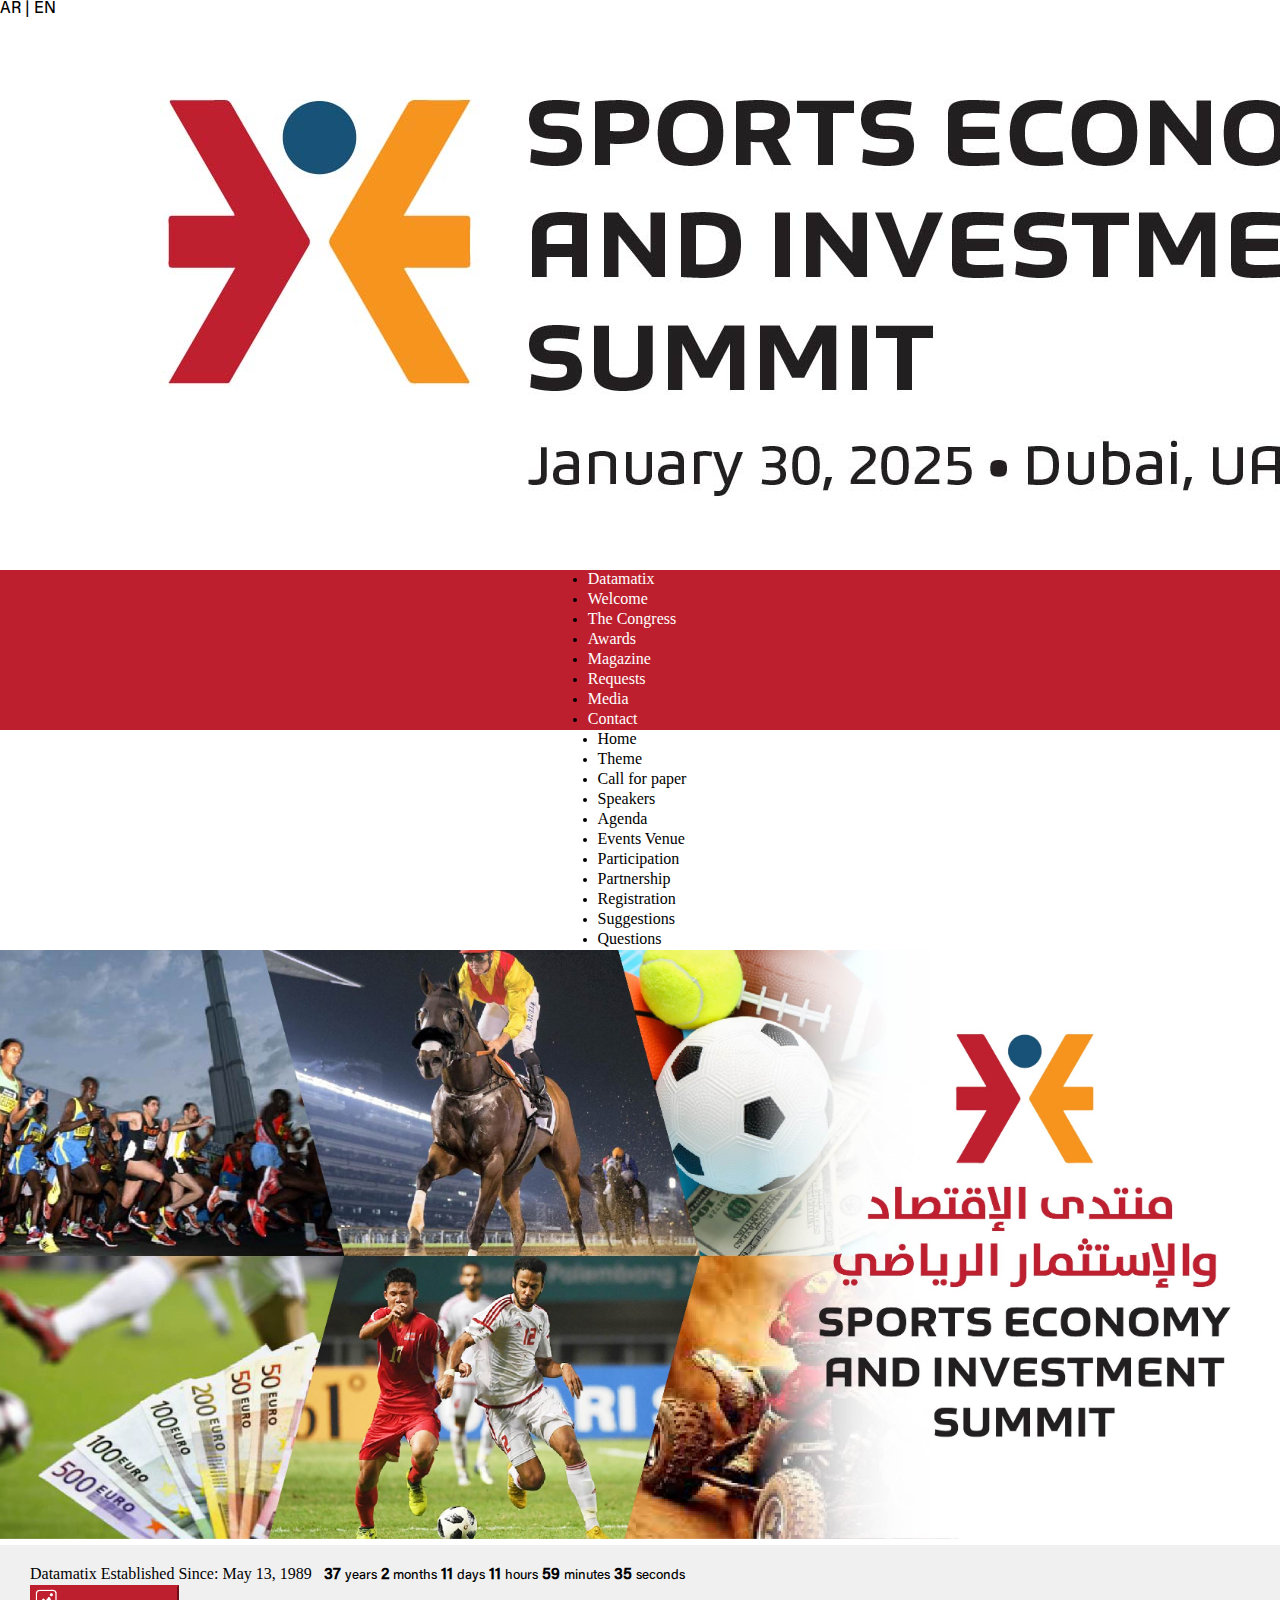
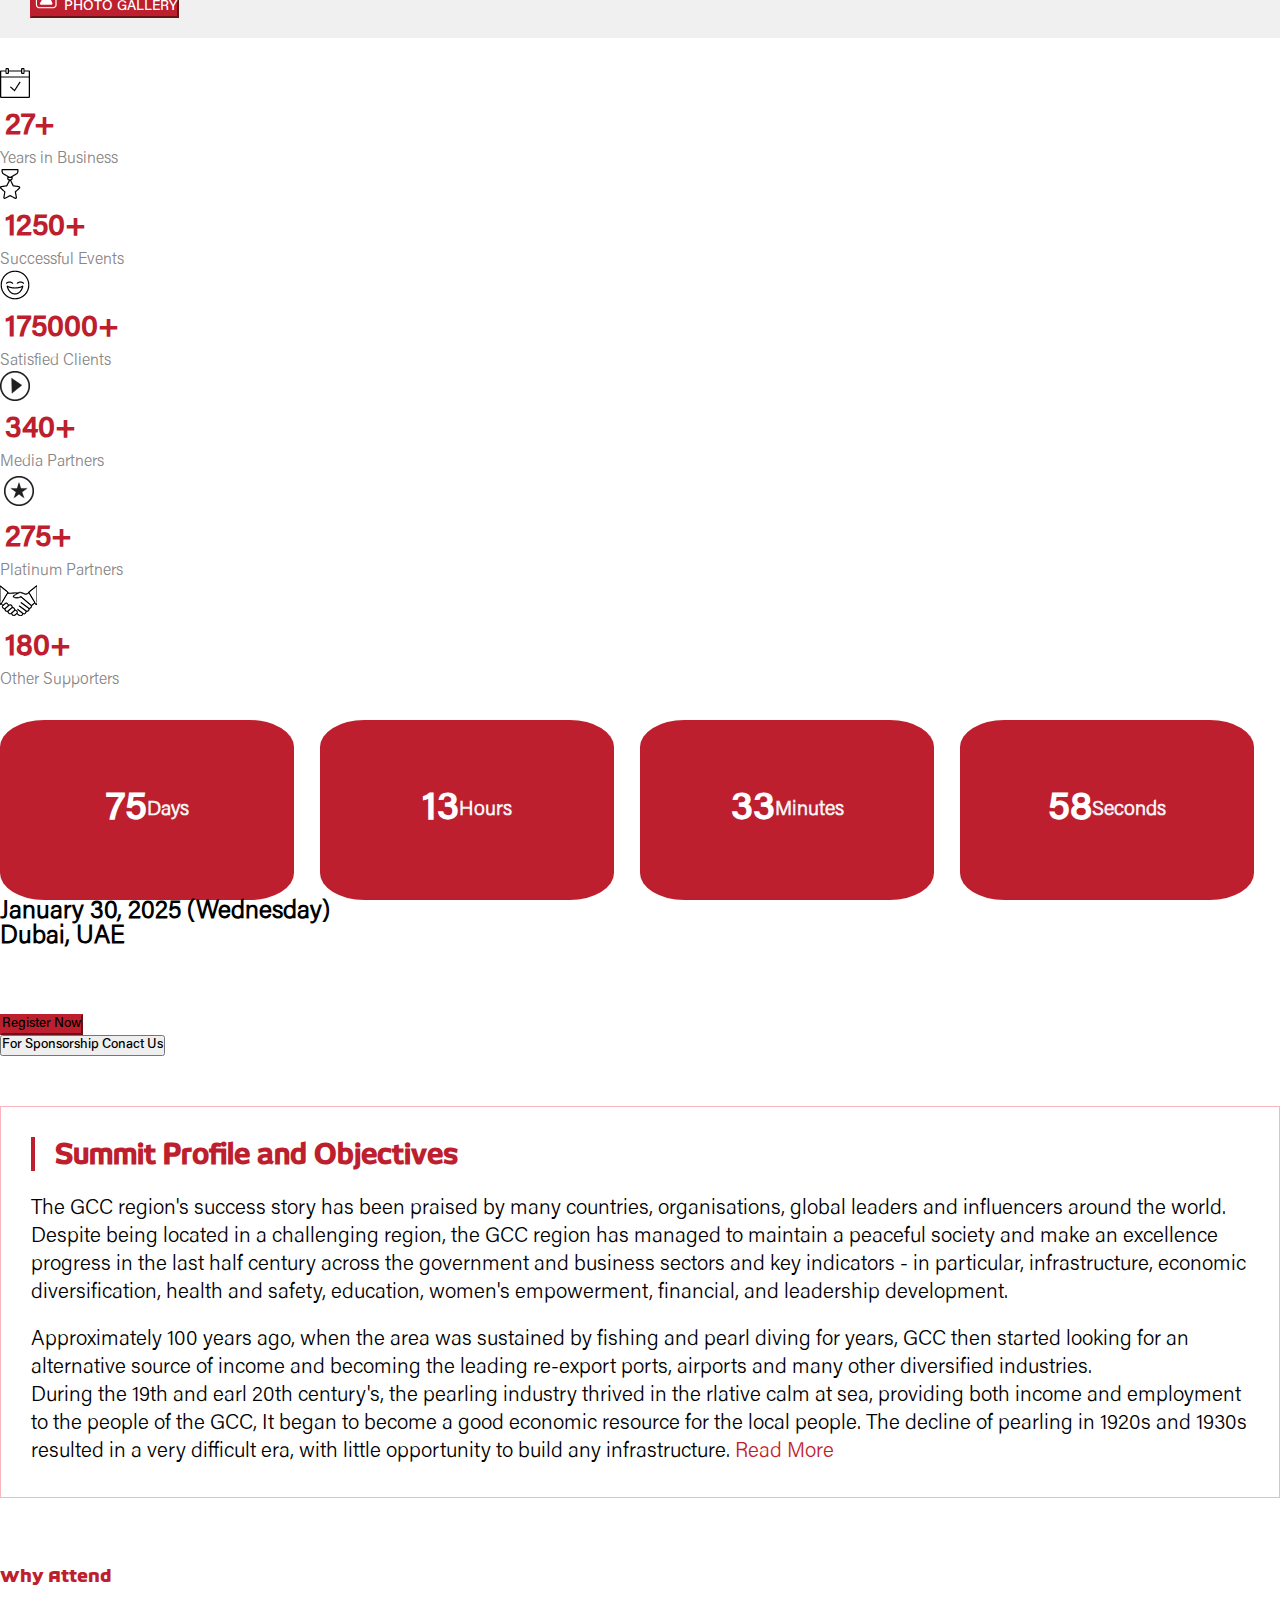
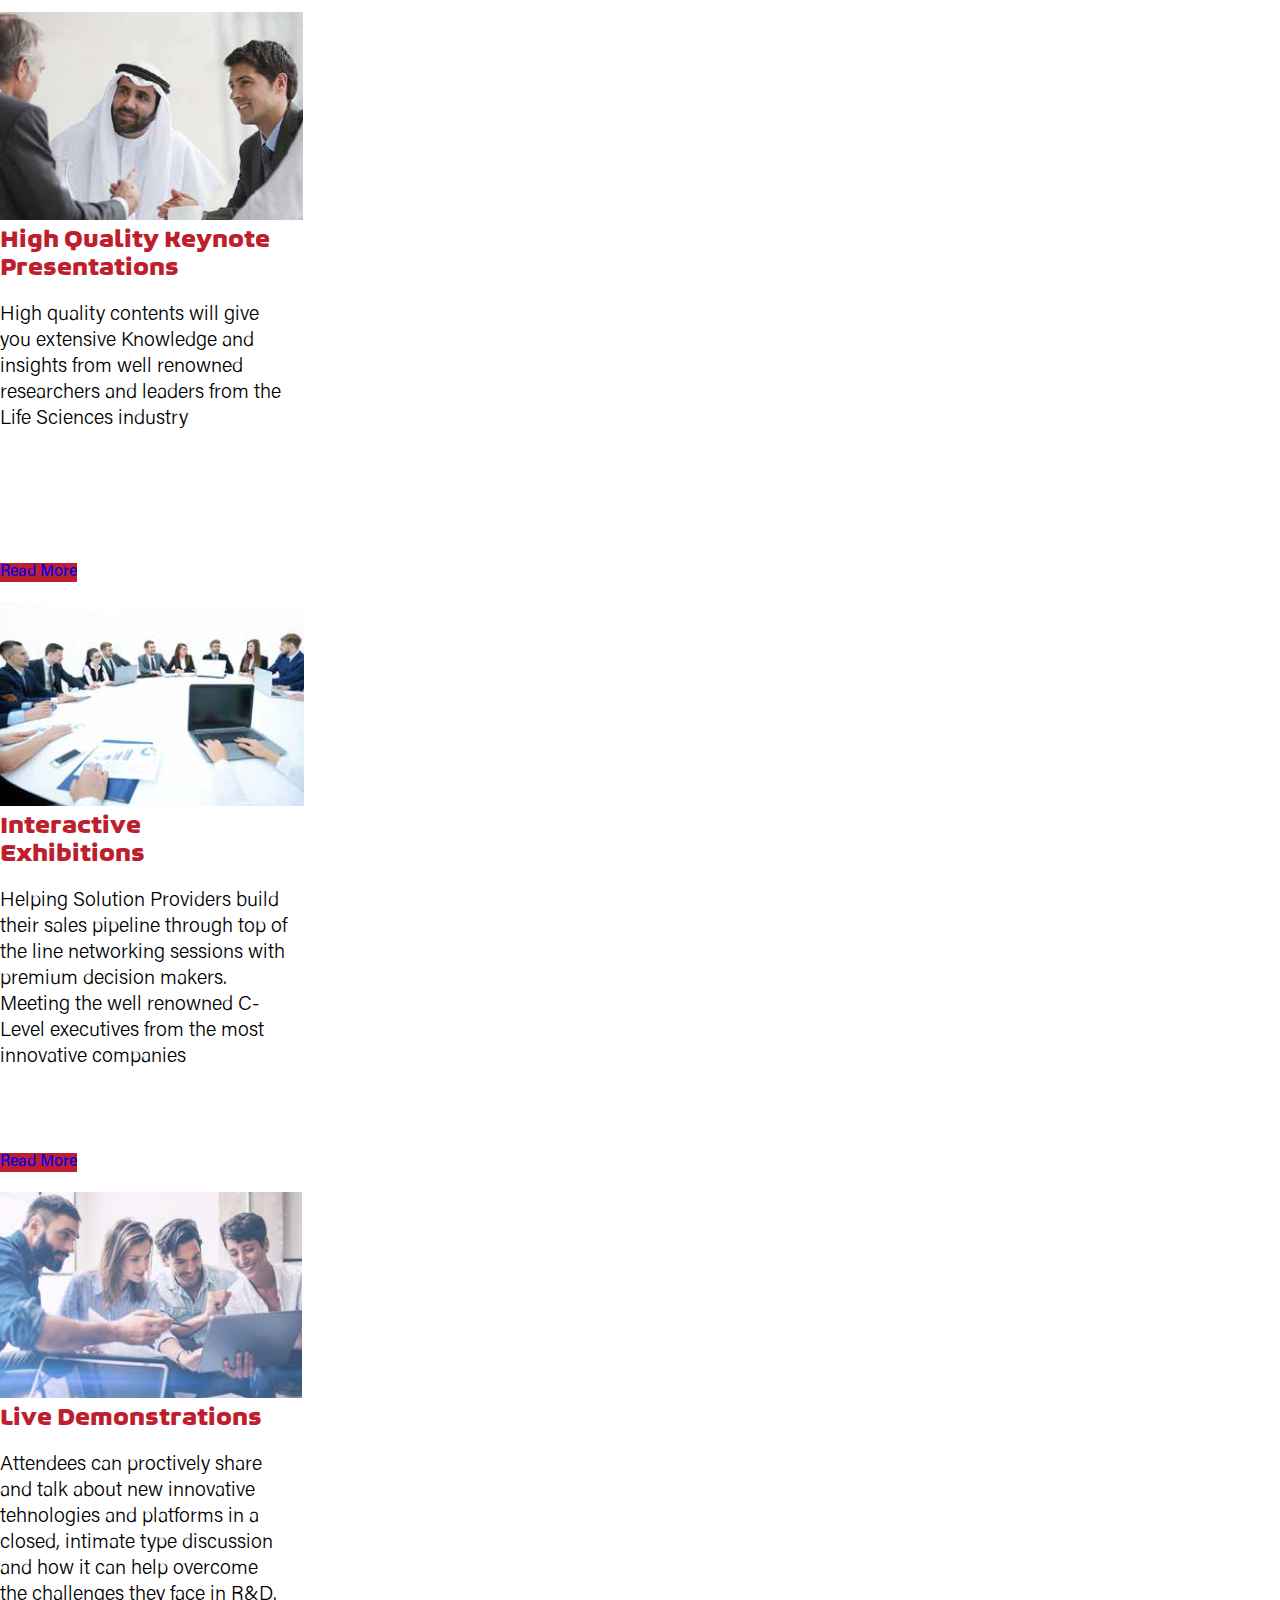
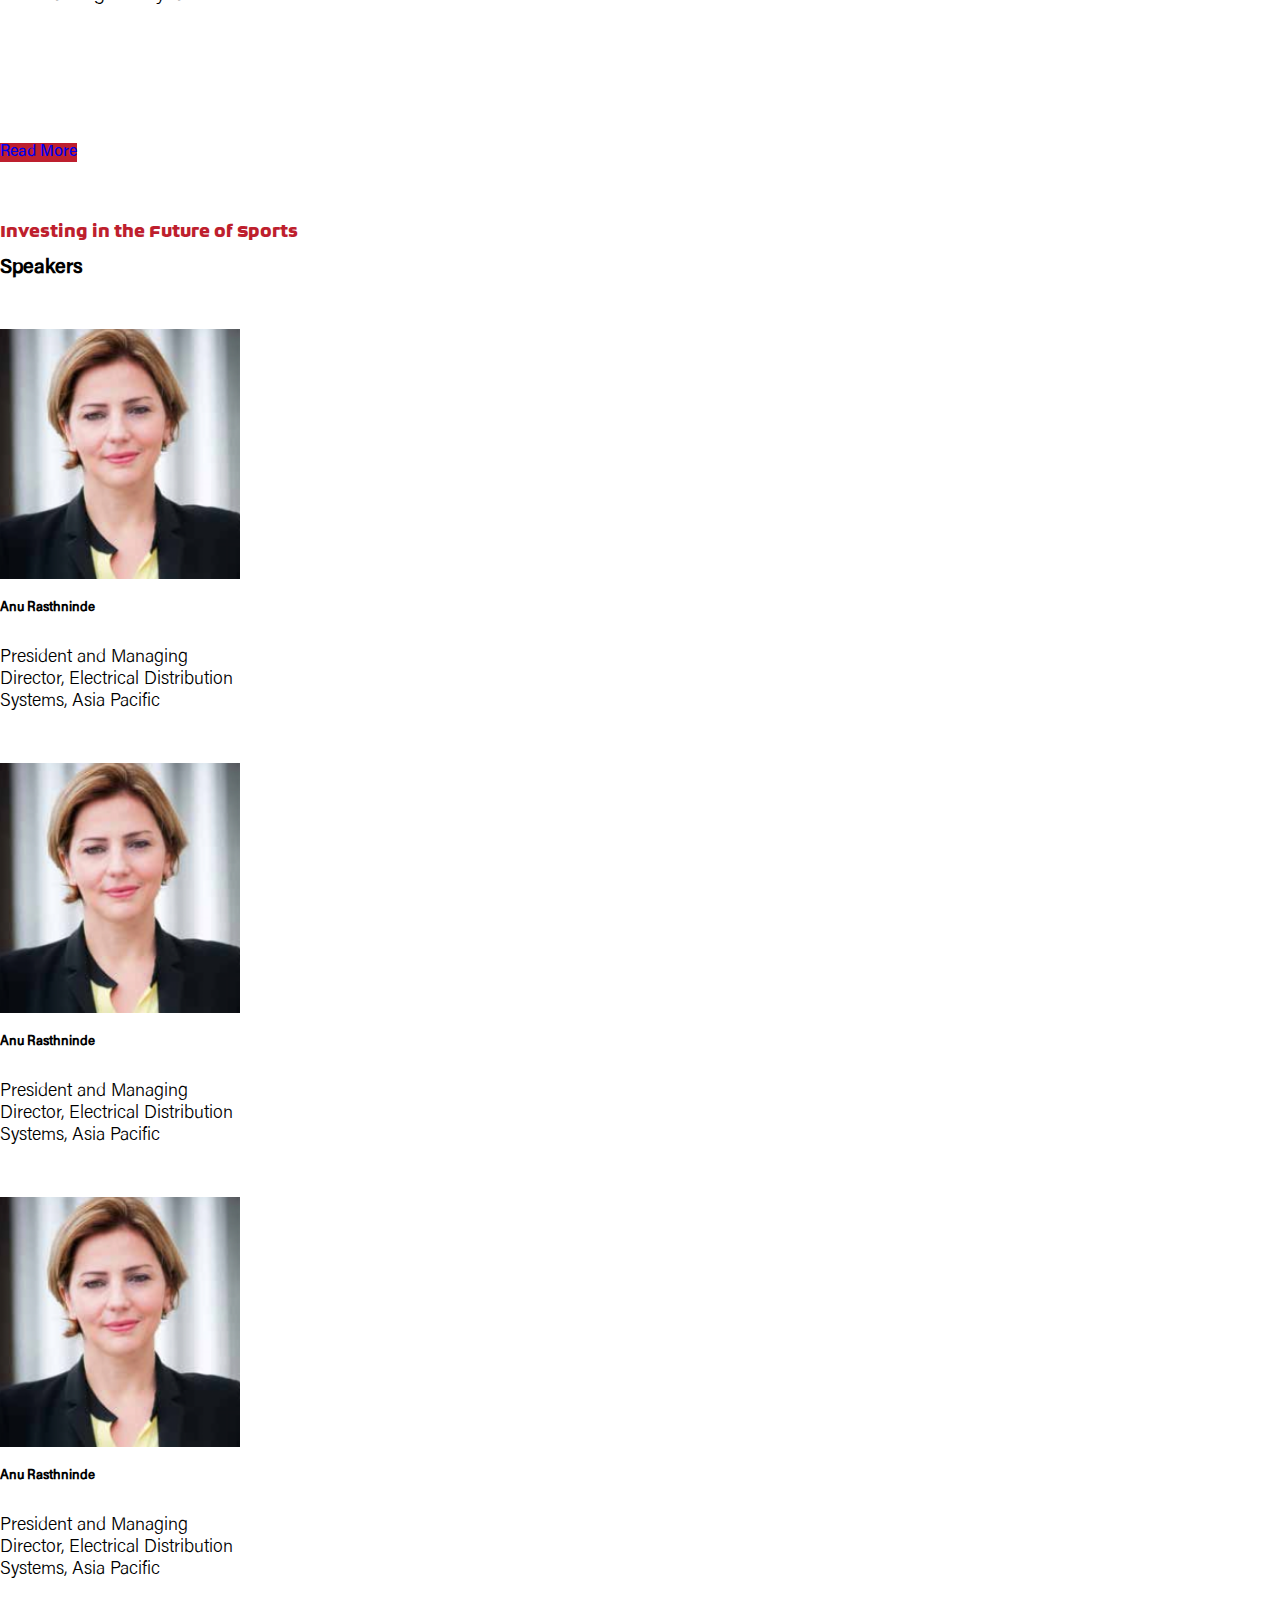
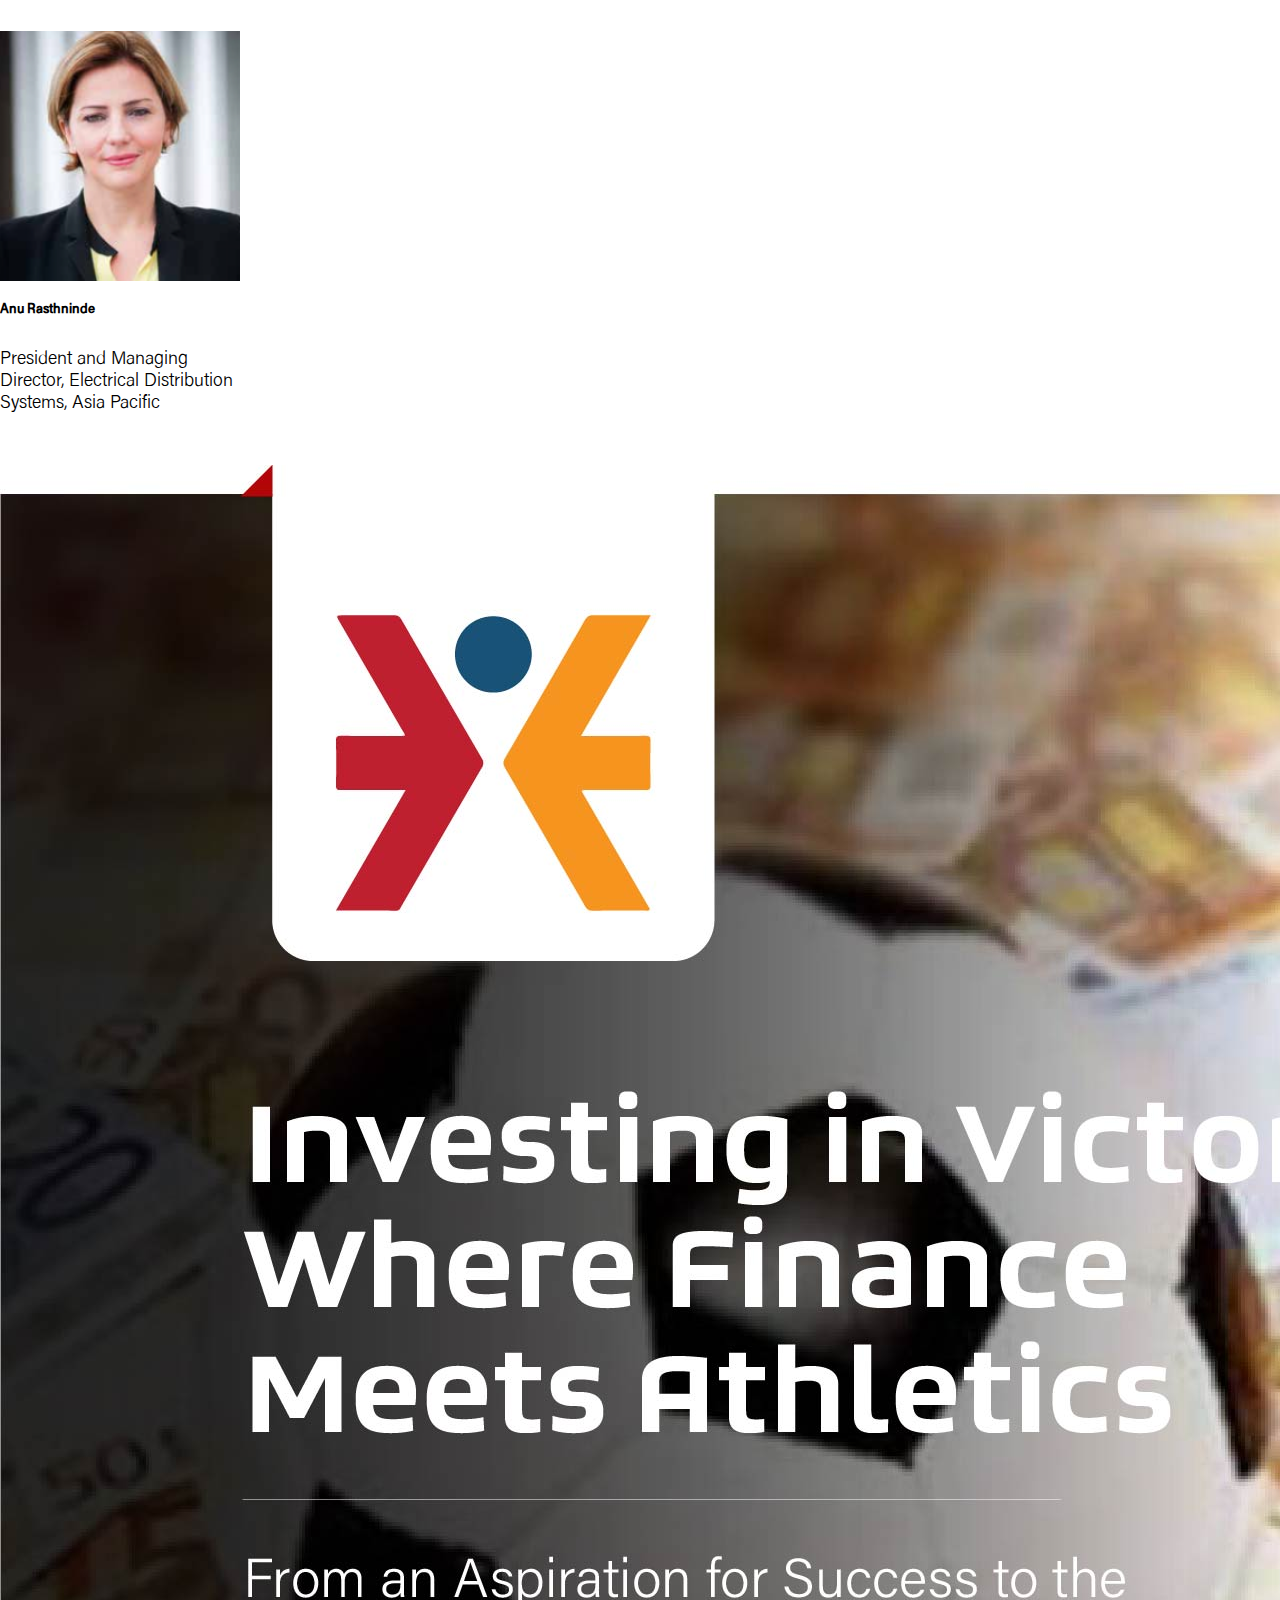
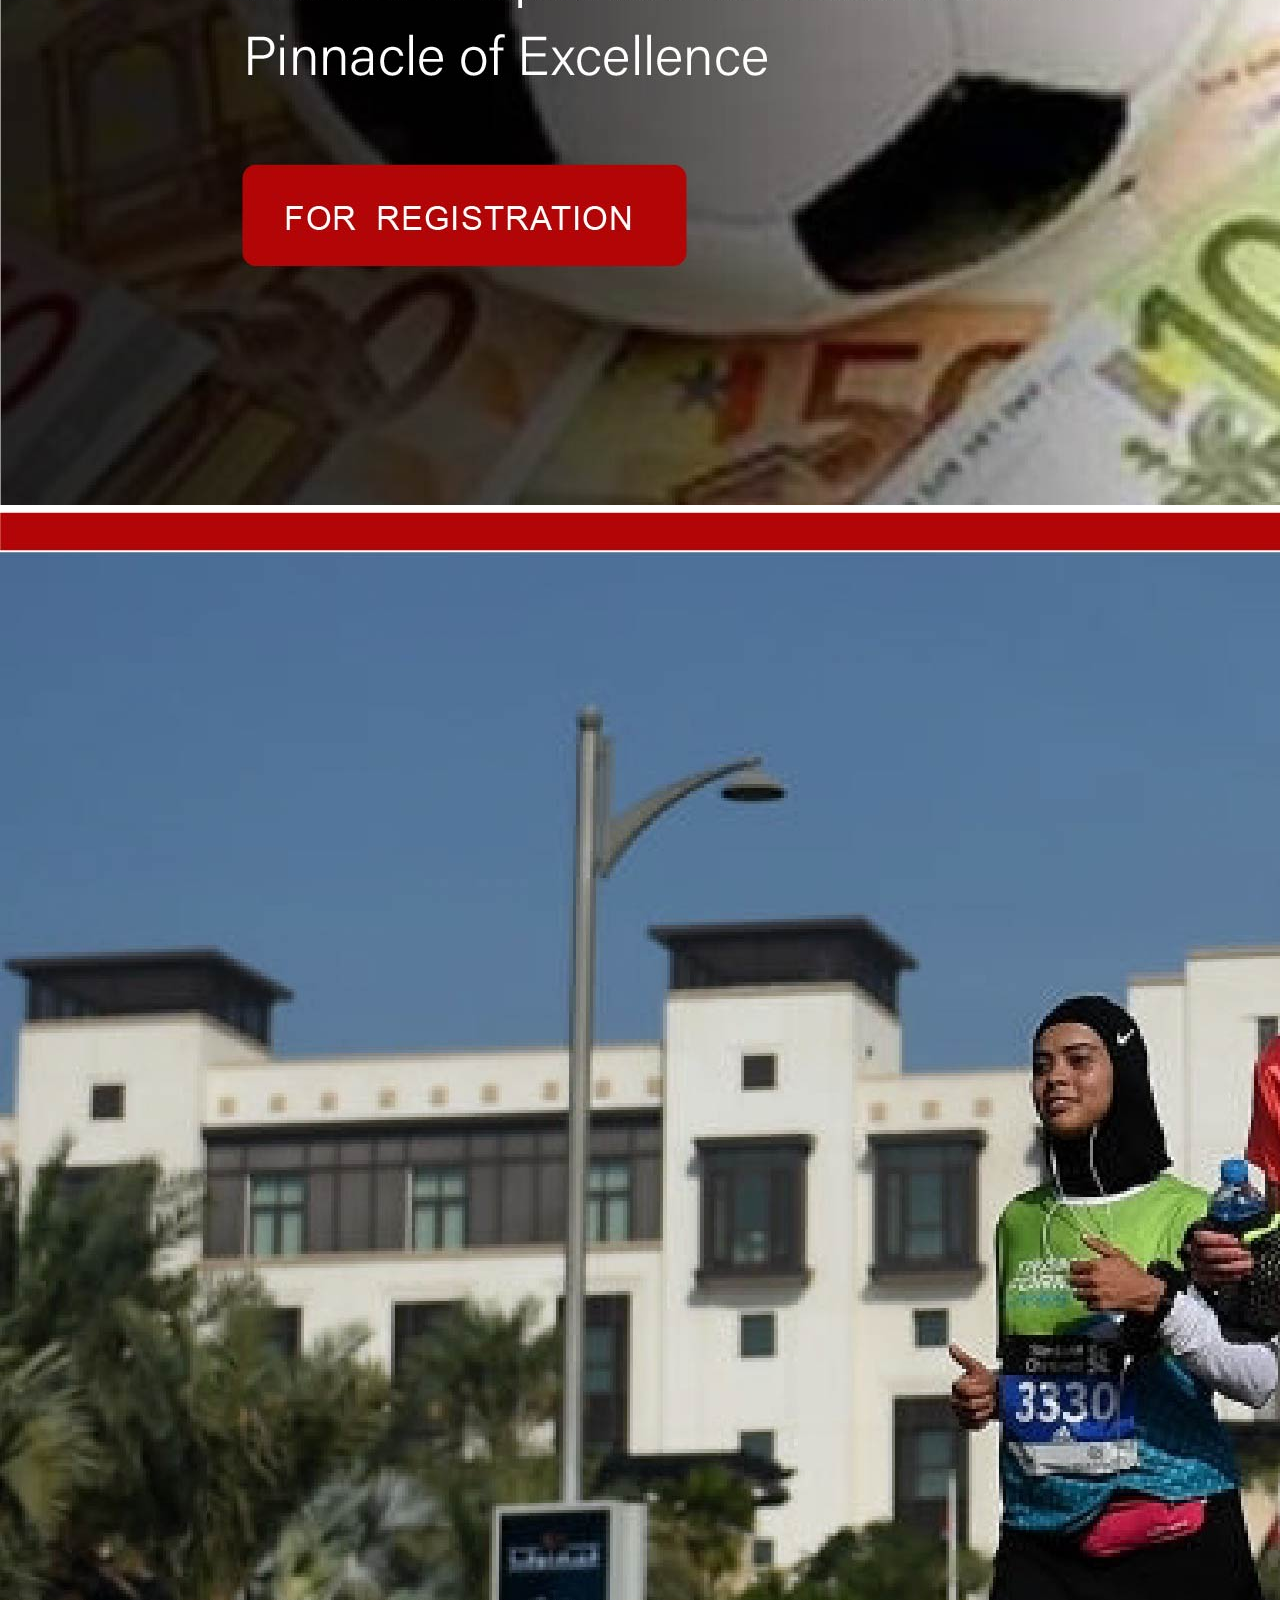
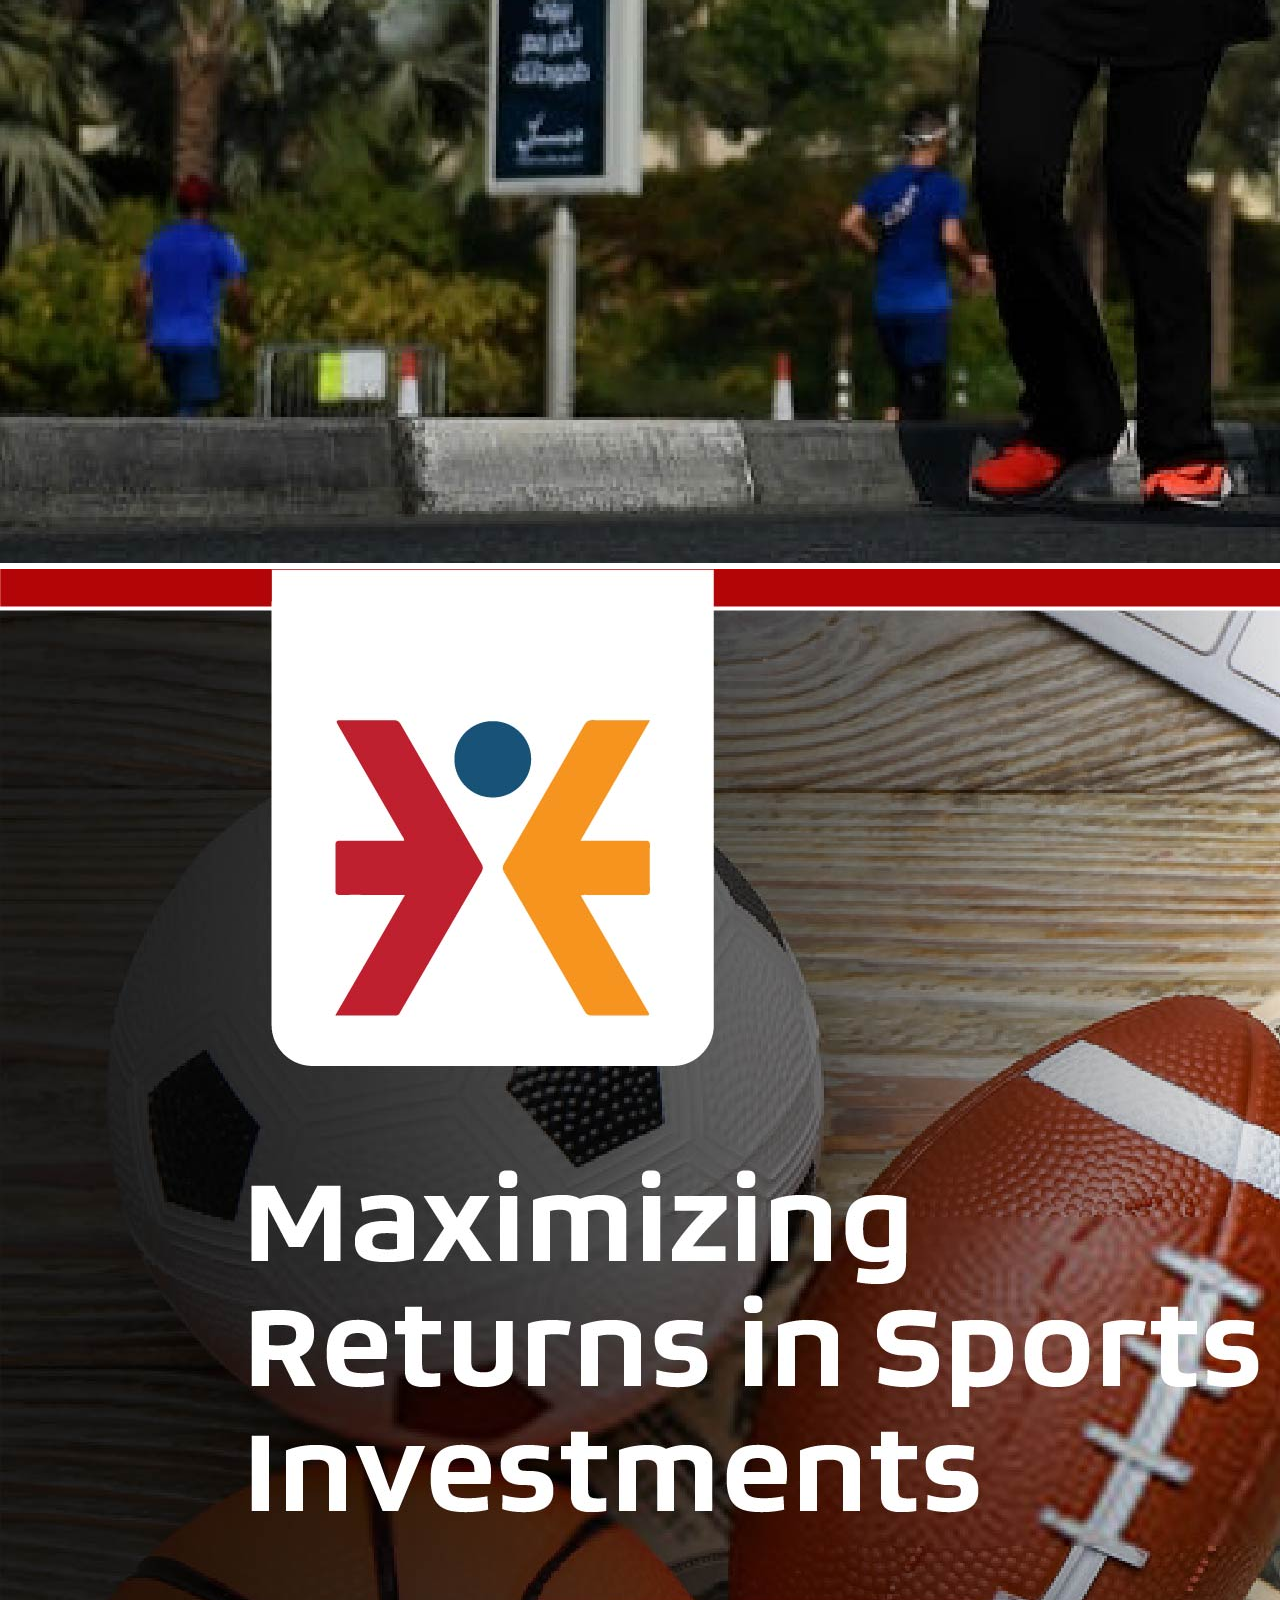
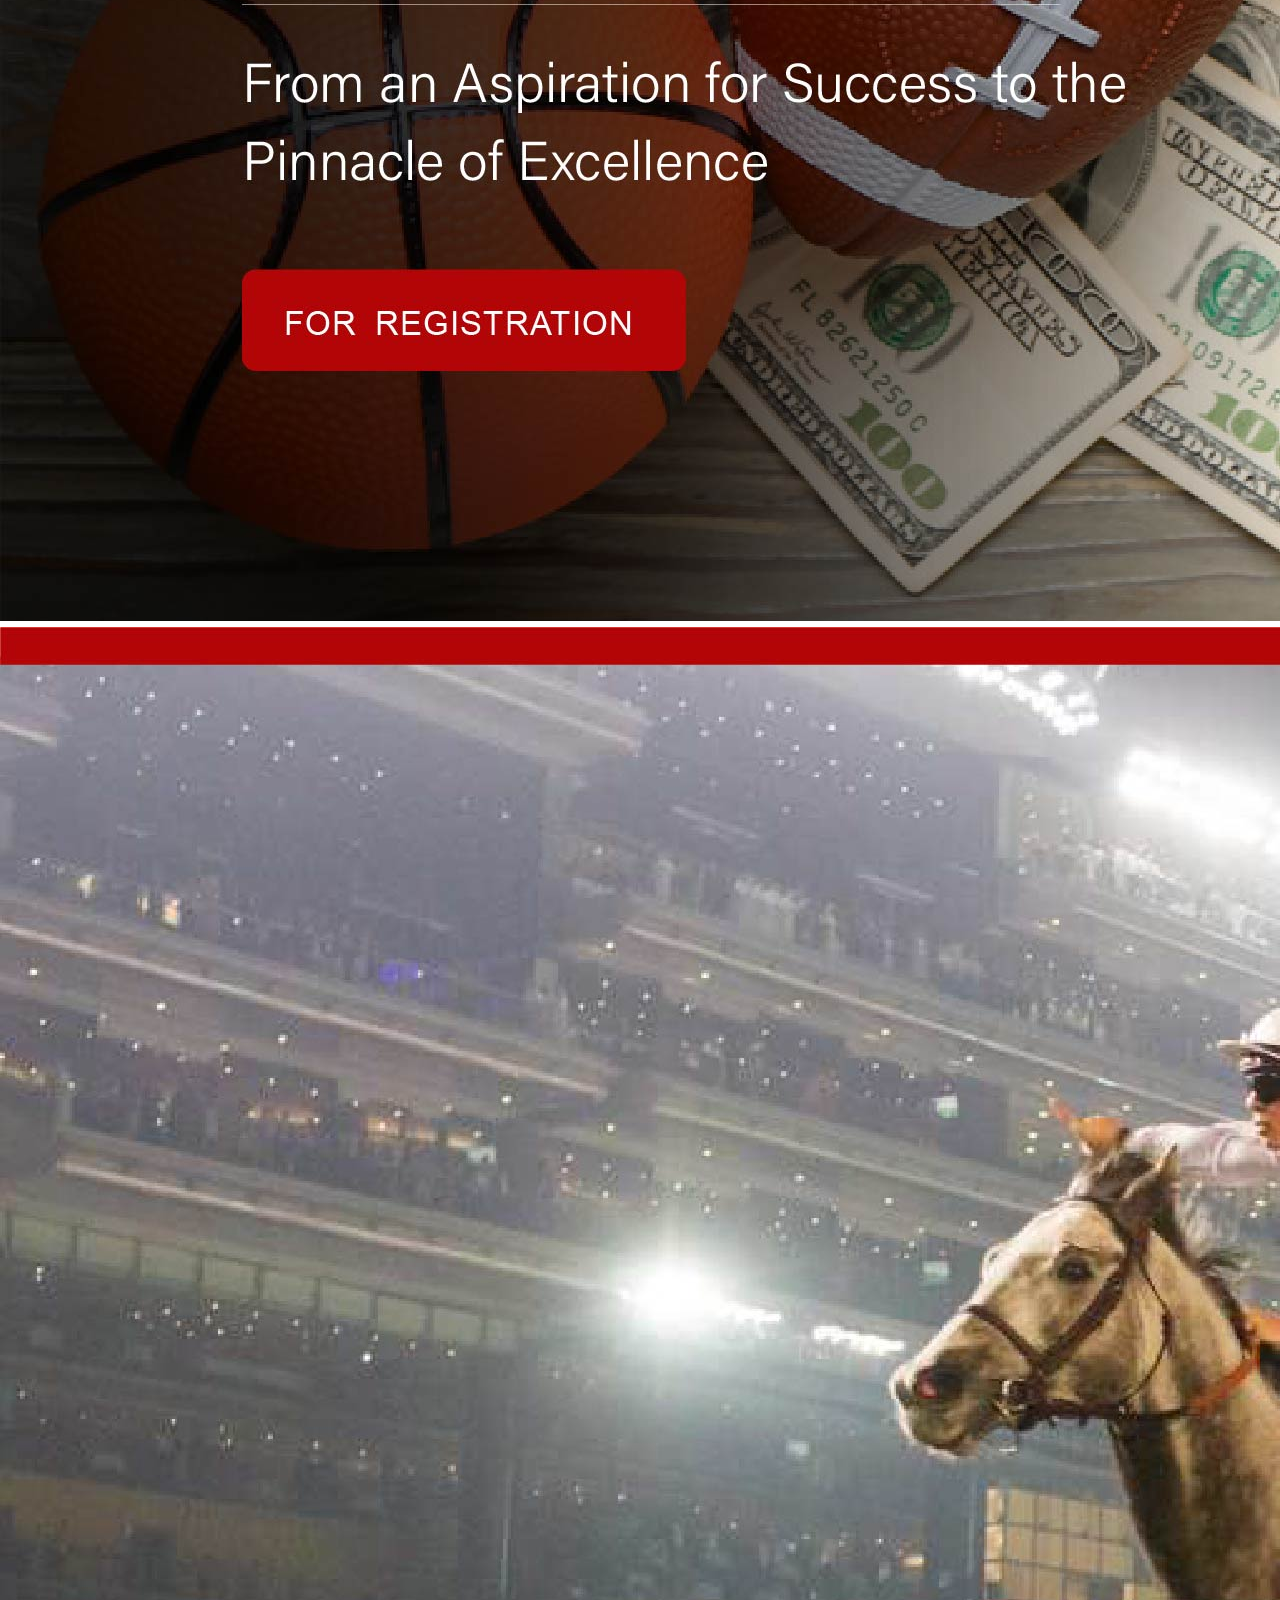
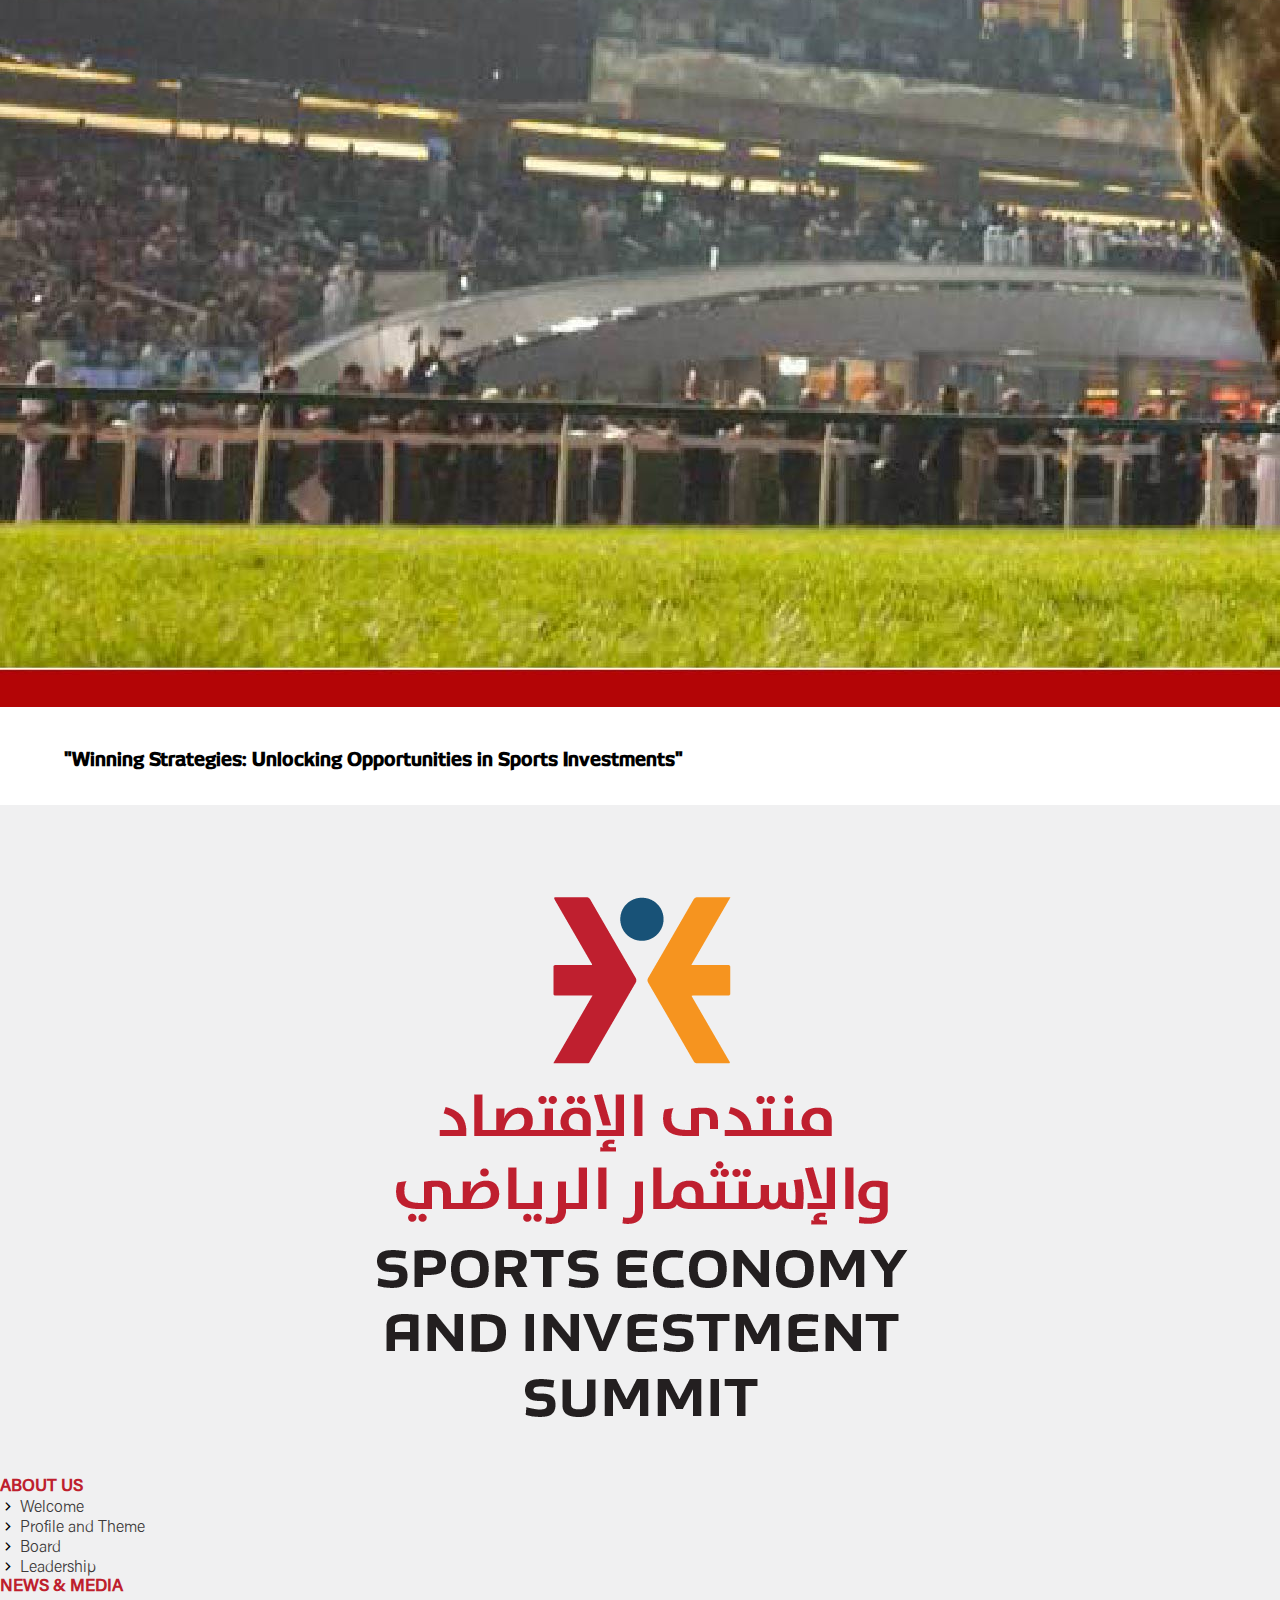
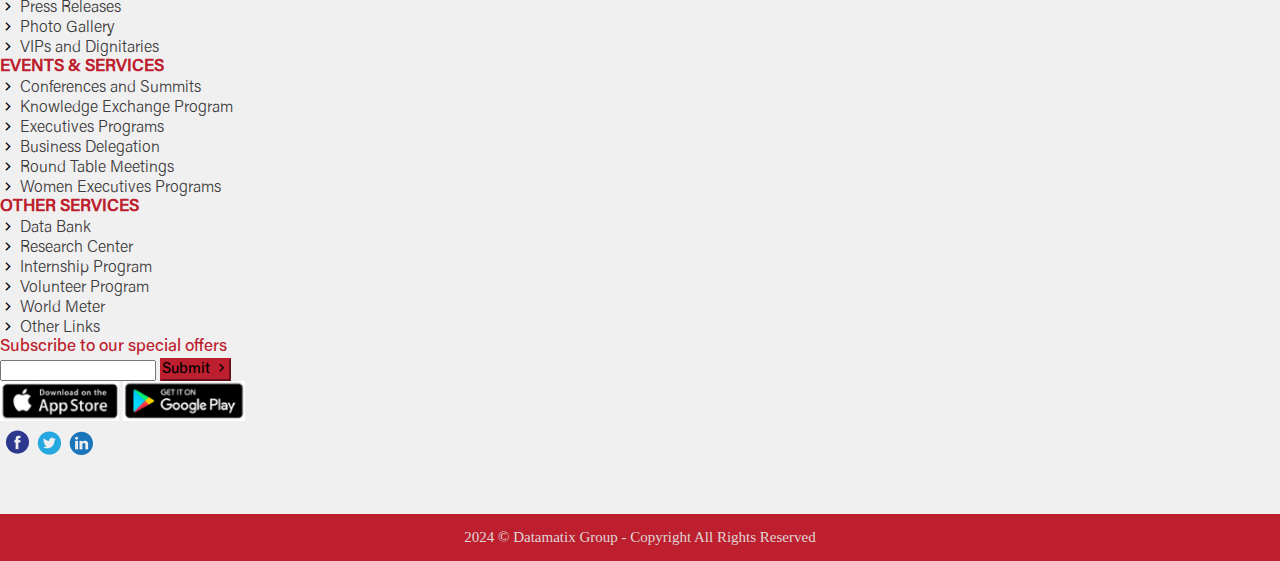
==== index.html @ 4a262a2c "commit1" ====
<!DOCTYPE html>
<html lang="en">
  <head>
    <meta charset="utf-8">
    <meta name="viewport" content="width=device-width, initial-scale=1">
    <title>Sports Economy </title>
    <link rel="stylesheet" href="./assets/fonts/remixicon.css" />
    <link href="https://cdn.jsdelivr.net/npm/bootstrap@5.3.2/dist/css/bootstrap.min.css" rel="stylesheet" integrity="sha384-T3c6CoIi6uLrA9TneNEoa7RxnatzjcDSCmG1MXxSR1GAsXEV/Dwwykc2MPK8M2HN" crossorigin="anonymous">    
    <script defer src="https://cdn.jsdelivr.net/npm/bootstrap@5.3.2/dist/js/bootstrap.bundle.min.js" integrity="sha384-C6RzsynM9kWDrMNeT87bh95OGNyZPhcTNXj1NW7RuBCsyN/o0jlpcV8Qyq46cDfL" crossorigin="anonymous"></script>
    <script src="./assets/js/history7.js"></script>
    <link rel="stylesheet" href="./assets/css/style.css">
  </head>
  <body>

    <div class="home-screen">
        <!-- start header -->
        <header>
            <div class="container-fluid">
            <div class="row">
                <div class="col-md-12 pt-4 text-end">
                    <a href="#" style="color: #000;">AR</a> | <a href="./index.html" style="color: #000;">EN</a>
                  </div>
                <div class="col-12">
                    <div class="left-part">
                        <a href="./index.html">
                        <img src="./assets/img/header-02.jpg" alt="logo" class="img-fluid" />
                        </a>
                    </div>
                </div>
                <div class="col-md-12 text-center">
                <div class="right-part">
                    <!-- <div class="nav1">
                    <div class="container-fluid">
                        <div class="row">
                            <div class="col-12">
                                <p>The Ai and Future of Cars Industry</p>
                            </div>
                        </div>
                    </div>
                    </div> -->
                    <div class="nav2">
                    <ul class="list-unstyled lists">
                        <li class="list-inline-item">
                        <a href="https://www.datamatixgroup.com/" target="_blank">Datamatix</a>
                        </li>
                        <li class="list-inline-item">
                            <a href="#">Welcome</a>
                        </li>
                        <!-- <li class="list-inline-item">
                            <a href="#">Congress</a>
                        </li> -->
                        <li class="list-inline-item">
                            <a href="#">The Congress</a>
                        </li>
                        <li class="list-inline-item">
                        <a href="https://meawards.com/dGov-2023.htm" target="_blank">Awards</a>
                        </li>
                        <li class="list-inline-item">
                        <a href="#">Magazine</a>
                        </li>
                        <li class="list-inline-item">
                            <a href="#">Requests </a>
                        </li>
                        <li class="list-inline-item">
                        <a href="#">Media</a>
                        </li>
                        <li class="list-inline-item">
                        <a href="#">Contact</a>
                        </li>
                        
                       
                    </ul>
                    </div>
                    <div class="nav3">
                        <ul class="list-unstyled lists">
                            <li class="list-inline-item">
                                <a href="./index.html">Home</a>
                            </li>
                            <li class="list-inline-item">
                                <a href="#">Theme  </a>
                            </li>
                            <li class="list-inline-item">
                                <a href="#">Call for paper </a>
                            </li>
                            <li class="list-inline-item">
                                <a href="#">Speakers </a>
                            </li>
                            <li class="list-inline-item">
                                <a href="#">Agenda </a>
                            </li>
                            <li class="list-inline-item">
                                <a href="#">Events Venue   </a>
                            </li>
                            <li class="list-inline-item">
                                <a href="#">Participation  </a>
                            </li>
                            <li class="list-inline-item">
                                <a href="#">Partnership </a>
                            </li>
                            <li class="list-inline-item">
                                <a href="#">Registration </a>
                            </li>
                            <li class="list-inline-item">
                                <a href="#">Suggestions  </a>
                            </li>
                            <li class="list-inline-item">
                                <a href="#">Questions </a>
                            </li>
                        </ul>
                    </div>
                    
                </div>
                </div>
            </div>
            </div>
        </header>
        <!-- end header -->

        <!-- start banner_main -->

        <div class="main-banner">
            <img src="./assets/img/img_1-03.jpg" class="img-fluid" alt="banner" >
        </div>
        <!-- end banner_main-->

        <div class="counter-top">
            <div class="container-fluid">
              <div class="row">
                <div class="col-md-9 col-12 m-auto">
                    <div id="timetext">
                        <p class="timetext">
                            Datamatix Established Since: May 13, 1989 &nbsp;&nbsp;<span id="counter">00:00:00:</span>
                        </p>
                    </div>
                </div>
                <div class="col-md-3 col-12">
                  <button class="btn btn-danger">
                    <img src="./assets/img/gallery-icon.png" class="img-fluid me-2" alt="icon" />
                    <a href="#">PHOTO GALLERY </a>
                  </button>
                </div>
              </div>
            </div>
          </div>

        <!-- start Counter -->
        <div class="counter">
            <div class="container">
              <div class="row">
                <div class="col-md-2 col-6">
                  <div class="counter-desc text-center">
                    <!-- <i class="ri-calendar-check-line"></i> -->
                    <img src="./assets/img/BusinessYears.png" alt="icon" class="img-fluid">
                    <h2>27+</h2>
                    <p>Years in Business</p>
                  </div>
                </div>
                <div class="col-md-2 col-6">
                  <div class="counter-desc text-center">
                    <!-- <i class="ri-star-s-line"></i> -->
                    <img src="./assets/img/SuccessfulEvents.png" alt="icon" class="img-fluid">
                    <h2>1250+</h2>
                    <p>Successful Events</p>
                  </div>
                </div>
                <div class="col-md-2 col-6">
                  <div class="counter-desc text-center">
                    <!-- <i class="ri-emotion-laugh-line"></i> -->
                    <img src="./assets/img/SatisfiedClients.png" alt="icon" class="img-fluid">
                    <h2>175000+</h2>
                    <p>Satisfied Clients</p>
                  </div>
                </div>
                <div class="col-md-2 col-6">
                  <div class="counter-desc text-center">
                    <!-- <i class="ri-play-circle-line"></i> -->
                    <img src="./assets/img/MediaPartners.png" alt="icon" class="img-fluid">
                    <h2>340+</h2>
                    <p>Media Partners</p>
                  </div>
                </div>
                <div class="col-md-2 col-6">
                  <div class="counter-desc text-center">
                    <!-- <i class="ri-star-s-fill"></i> -->
                    <img src="./assets/img/PlatinumPartners.png" alt="icon" class="img-fluid">
                    <h2>275+</h2>
                    <p>Platinum Partners</p>
                  </div>
                </div>
                <div class="col-md-2 col-6">
                  <div class="counter-desc text-center">
                    <!-- <i class="ri-shake-hands-line"></i> -->
                    <img src="./assets/img/SatisfiedPartners.png" alt="icon" class="img-fluid">
                    <h2>180+</h2>
                    <p>Other Supporters</p>
                  </div>
                </div>
              </div>
            </div>
          </div>
        <!-- end Counter -->

        <!-- start duration -->
        <div class="duration">
            <div class="container">
                <div class="row">
                    <div class="col-md-7 col-12">
                        <div class="cards">
                            <div class="card">
                                <h4>75</h4>
                                <h6>Days</h6>
                            </div>
                            <div class="card">
                                <h4>13</h4>
                                <h6>Hours</h6>
                            </div>
                            <div class="card">
                                <h4>33</h4>
                                <h6>Minutes</h6>
                            </div>
                            <div class="card">
                                <h4>58</h4>
                                <h6>Seconds</h6>
                            </div>
                        </div>
                    </div>
                    <div class="col-md-5 col-12 d-flex justify-content-end flex-column">
                        <div class="calendar">
                            <h6>January 30, 2025 (Wednesday)</h6>
                            <h6>Dubai, UAE</h6>
                        </div>
                        <div class="row">
                            <div class="col-5">
                                <button class="btn btn-primary">Register Now</button>
                            </div>
                            <div class="col-7">
                                <button class="btn btn-dark"> For Sponsorship Conact Us</button>
                            </div>
                        </div>
                    </div>
                    
                    
                </div>
            </div>
        </div>
        <!-- end duration -->

        <div class="datamatix-section">
            <div class="container">
                <div class="row">
                    <div class="col-12">
                        <h3>Summit Profile and Objectives</h3>
                        <p>
                            The GCC region's success story has been praised by many countries, organisations, global  
                            leaders and influencers around the world. Despite being located in a challenging region, the GCC 
                            region has managed to maintain a peaceful society and make an excellence progress 
                            in the last half century across the government and business sectors and key 
                            indicators - in particular, infrastructure, economic diversification, health 
                            and safety, education, women's empowerment, financial, and leadership development. 
                        </p>
                        <br>
                        <p>
                            Approximately 100 years ago, when the area was sustained by fishing and pearl diving 
                            for years, GCC then started looking for an alternative source of income and becoming 
                            the leading re-export ports, airports and many other diversified industries.  
                        </p>
                        <p>
                            During the 19th and earl 20th century's, the pearling industry thrived in the rlative 
                            calm at sea, providing both income and employment to the people of the GCC, It began 
                            to become a good economic resource for the local people. The decline of pearling 
                            in 1920s and 1930s resulted in a very difficult era, with little opportunity to 
                            build any infrastructure.  <a href="#">Read More</a>
                        </p>
                       
                    </div>
                </div>
            </div>
        </div>
        <br>

        <!-- start why-attend -->
        <div class="why-attend">
            <div class="container">
                <h4>Why Attend</h4>
                <div class="row">
                    <div class="col-md-4 col-12">
                        <div class="card" style="width: 18rem;">
                            <img src="./assets/img/attend_1.png" class="card-img-top" alt="attend1">
                            <div class="card-body">
                                <h5 class="card-title">High Quality Keynote Presentations</h5>
                                <p class="card-text">
                                    High quality contents will give you extensive Knowledge and insights from well renowned 
                                    researchers and leaders from the Life Sciences industry 
                                </p>
                                <a href="#" class="btn btn-primary">Read More</a>
                            </div>
                          </div>
                    </div>
                    <div class="col-md-4 col-12">
                        <div class="card" style="width: 18rem;">
                            <img src="./assets/img/attend_2.png" class="card-img-top" alt="attend2">
                            <div class="card-body">
                                <h5 class="card-title">Interactive Exhibitions</h5>
                                <p class="card-text">
                                    Helping Solution Providers build their sales pipeline through top of the line networking 
                                    sessions with premium decision makers. <br>
                                    Meeting the well renowned C-Level executives from the most innovative companies  
                                </p>
                                <a href="#" class="btn btn-primary">Read More</a>
                            </div>
                          </div>
                    </div>
                    <div class="col-md-4 col-12">
                        <div class="card" style="width: 18rem;">
                            <img src="./assets/img/attend_3.png" class="card-img-top" alt="attend3">
                            <div class="card-body">
                                <h5 class="card-title">Live Demonstrations</h5>
                                <p class="card-text">
                                   Attendees can proctively share and talk about new innovative tehnologies and platforms in a closed, 
                                    intimate type discussion and how it can help overcome the challenges they face in R&D.
                                </p>
                                <a href="#" class="btn btn-primary">Read More</a>
                            </div>
                          </div>
                    </div>
                </div>
            </div>
        </div>
        <!-- end why-attend -->

        <!-- start leaders -->
        <div class="leaders">
            <div class="container">
                <h4>Investing in the Future of Sports</h4>
                <h6>Speakers</h6>
                <div class="row">
                    <div class="col-lg-3 col-sm-6 col-12">
                        <div class="card" style="width: 16rem;">
                            <img src="./assets/img/leader-img.png" class="card-img-top" alt="leader">
                            <div class="card-body">
                                <h5 class="card-title">Anu Rasthninde</h5>
                                <p class="card-text">
                                    President and Managing Director, Electrical Distribution Systems, Asia Pacific
                                </p>
                            </div>
                        </div>
                    </div>
                    <div class="col-lg-3 col-sm-6 col-12">
                        <div class="card" style="width: 16rem;">
                            <img src="./assets/img/leader-img.png" class="card-img-top" alt="leader">
                            <div class="card-body">
                                <h5 class="card-title">Anu Rasthninde</h5>
                                <p class="card-text">
                                    President and Managing Director, Electrical Distribution Systems, Asia Pacific
                                </p>
                            </div>
                        </div>
                    </div>
                    <div class="col-lg-3 col-sm-6 col-12">
                        <div class="card" style="width: 16rem;">
                            <img src="./assets/img/leader-img.png" class="card-img-top" alt="leader">
                            <div class="card-body">
                                <h5 class="card-title">Anu Rasthninde</h5>
                                <p class="card-text">
                                    President and Managing Director, Electrical Distribution Systems, Asia Pacific
                                </p>
                            </div>
                        </div>
                    </div>
                    <div class="col-lg-3 col-sm-6 col-12">
                        <div class="card" style="width: 16rem;">
                            <img src="./assets/img/leader-img.png" class="card-img-top" alt="leader">
                            <div class="card-body">
                                <h5 class="card-title">Anu Rasthninde</h5>
                                <p class="card-text">
                                    President and Managing Director, Electrical Distribution Systems, Asia Pacific
                                </p>
                            </div>
                        </div>
                    </div>
                </div>
            </div>
        </div>
        <!-- end leaders -->

        <!-- start makers-attend -->
        <!-- <div class="makers-attend">
            <div class="container">
                <h4>Decision Makers Attending</h4>
                <div class="row">
                    <div class="col-md-3 col-6">
                        <div class="border border1">
                            <p>Brand Protection</p>
                        </div>
                    </div>
                    <div class="col-md-3 col-6">
                        <div class="border border2">
                            <p>Supply Chain Tracking</p>
                        </div>
                    </div>
                    <div class="col-md-3 col-6">
                        <div class="border border3">
                            <p>Director</p>
                        </div>
                    </div>
                    <div class="col-md-3 col-6">
                        <div class="border border4">
                            <p>Advance Manufacturing & Supply Chain</p>
                        </div>
                    </div>

                    <div class="col-md-3 col-6">
                        <div class="border border5">
                            <p>Global Chief Engineer Manufacturing Systems & Infrastructure </p>
                        </div>
                    </div>
                    <div class="col-md-3 col-6">
                        <div class="border border6">
                            <p>SVP Engineering & Technology </p>
                        </div>
                    </div>
                    <div class="col-md-3 col-6">
                        <div class="border border7">
                            <p>VP North America Quality Operations</p>
                        </div>
                    </div>
                    <div class="col-md-3 col-6">
                        <div class="border border8">
                            <p>VP Manufacturing</p>
                        </div>
                    </div>

                    <div class="col-md-3 col-6">
                        <div class="border border9">
                            <p>VP R&D </p>
                        </div>
                    </div>
                    <div class="col-md-3 col-6">
                        <div class="border border10">
                            <p>Head Of Engineering</p>
                        </div>
                    </div>
                    <div class="col-md-3 col-6">
                        <div class="border border11">
                            <p>Head Of Digital Innovation</p>
                        </div>
                    </div>
                    <div class="col-md-3 col-6">
                        <div class="border border12">
                            <p>Senior Solution Director</p>
                        </div>
                    </div>

                    <div class="col-md-3 col-6">
                        <div class="border border13">
                            <p>VP Global Business </p>
                        </div>
                    </div>
                    <div class="col-md-3 col-6">
                        <div class="border border14">
                            <p>VP IOT Solutions</p>
                        </div>
                    </div>
                    <div class="col-md-3 col-6">
                        <div class="border border15">
                            <p>Director Sales & Marketing </p>
                        </div>
                    </div>
                    <div class="col-md-3 col-6">
                        <div class="border border16">
                            <p>Director Quality Systems</p>
                        </div>
                    </div>
                    <div class="col-md-3 col-6">
                        <div class="border border17">
                            <p>VP Product Strategy</p>
                        </div>
                    </div>

                </div>
                <hr>
            </div>
        </div> -->
        <!-- end makers-attend -->

        <!-- start talks -->
        <!-- <div class="talks">
            <div class="container">
                <h4>Talks</h4>
                <h6>The Conference will have Keynotes, Panel Discussions and Sessions </h6>
                <div class="row">
                    <div class="col-md-4 col-12">
                        <div class="talk-sections">
                            <h5>KEYNOTE SPEECH</h5>
                            <P>Hear from the industry leaders in Keynote Speech about ChatGPT and its uses</P>
                        </div>
                    </div>
                    <div class="col-md-4 col-12">
                        <div class="talk-sections">
                            <h5>PANEL DISCUSSION </h5>
                            <P>Panels will discuss regarding future of AI, ethical use of ChatGPT</P>
                        </div>
                    </div>
                    <div class="col-md-4 col-12">
                        <div class="talk-sections">
                            <h5>BREAKOUT SESSIONS</h5>
                            <P>Breakout sessions covering the various tracks for this conference</P>
                        </div>
                    </div>
                </div>
            </div>
        </div> -->
        <!-- end talks -->

        <!-- start conversation -->
        <!-- <div class="conversation">
            <div class="container">
                <div class="conv-top">
                    <button class="btn btn-primary"> Become a Speaker/Paneliﬆ </button>
                    <h4>Join the conversation</h4>
                    <p>The Datamatix ChatGPT Summit aims to bring together voices from <br> across the world 
                        blockchain ecosystems. <br>
                        join this event and be a part of the conversation about building the future of ChatGPT.
                    </p>
                </div>
                <div class="row mt-3 mb-3 connect">
                    <div class="col-md-6 col-12">
                        <div class="learn-section">
                            <h4>Learn, Connect, grow</h4>
                            <p>ChatGPT specifically focuses on enabling natural and interactive conversations 
                                with users. It leverages the power of deep learning algorithms to understand 
                                and generate contextually relevant and coherent responses. By utilizing a vast 
                                amount of training data, ChatGPT has the ability to engage in discussions, 
                                provide information, answer questions, and even exhibit conversational creativity. 
                            </p>
                        </div>
                    </div>
                    <div class="col-md-6 col-12">
                        <img class="img-fluid" src="./assets/img/global_learn.png" alt="learn">
                    </div>
                </div>
                <div class="row mt-5 mb-3">
                    <div class="col-md-6 col-12">
                        <img class="img-fluid" src="./assets/img/global_learn2.png" alt="learn">
                    </div>
                    <div class="col-md-6 col-12">
                        <div class="learn-section">
                            <h4>Network, Motivate, <br> and be inspired</h4>
                            <p>
                                Through its continous training and learning process, ChatGPT strives to improve 
                                its understanding of language nuances and enhance the quality of its responses.
                                It serves as a versatile tool that can be used in various applications such 
                                as virtual assistants, customer support, chatbots, content generation, and more.  
                            </p>
                        </div>
                    </div>
                </div>
            </div>
        </div> -->
        <!-- end conversation -->

        

        <!-- start banners -->

        <!-- <div class="banner-2 banner bannerRight">
            <div class="over">
                <div class="container">
                    <div class="row">
                        <div class="col-md-8 col-1"></div>
                        <div class="col-md-4 col-11 text-end">
                            <div class="banner-text">
                                <h3>
                                    STRIVING FOR <br>
                                    EXCELLENCE <br>
                                    ACHIEVING SUCCESS
                                </h3>
                                <hr>
                                <p>From An Aspiration for Success to the <br> Pinnacle of Excellence</p>
                                <button class="btn btn-primary">FOR REGISTRATION</button>
                            </div>
                        </div>
                    </div>
                </div>
            </div>
        </div>

        <div class="banner-1 banner bannerLeft">
            <div class="over">
                <div class="container">
                    <div class="row">
                        <div class="col-md-4 col-11 text-left">
                            <div class="banner-text">
                                <h3>
                                    INSPIRING <br> 
                                    GREATNESS, <br> 
                                    CELEBRATING <br> 
                                    ACHIEVEMENT
                                </h3>
                                <hr>
                                <p>From An Aspiration for Success to the <br> Pinnacle of Excellence</p>
                                <button class="btn btn-primary">FOR REGISTRATION</button>
                            </div>
                        </div>
                        <div class="col-md-8 col-1"></div>
                    </div>
                </div>
            </div>
        </div>

        <div class="banner-4 banner bannerRight">
            <div class="over">
                <div class="container">
                    <div class="row">
                        <div class="col-md-8 col-1"></div>
                        <div class="col-md-4 col-11 text-end">
                            <div class="banner-text">
                                <h3>
                                    FUELING <br>
                                    ASPIRATIONS <br>
                                    FULFILLING <br>
                                    ACHIEVEMENTS
                                </h3>
                                <hr>
                                <p>From An Aspiration for Success to the <br> Pinnacle of Excellence</p>
                                <button class="btn btn-primary">FOR REGISTRATION</button>
                            </div>
                        </div>
                    </div>
                </div>
            </div>
        </div>

        <div class="banner-3 banner bannerLeft">
            <div class="over">
                <div class="container">
                    <div class="row">
                        <div class="col-md-4 col-11 text-left">
                            <div class="banner-text">
                                <h3>
                                    UNLEASHING <br>
                                    POTENTIAL, <br>
                                    ACHIEVING <br>
                                    GREATNESS
                                </h3>
                                <hr>
                                <p>From An Aspiration for Success to the <br> Pinnacle of Excellence</p>
                                <button class="btn btn-primary">FOR REGISTRATION</button>
                            </div>
                        </div>
                        <div class="col-md-8 col-1"></div>
                    </div>
                </div>
            </div>
        </div> -->

        <img src="./assets/img/img_2-03.jpg" class="img-fluid" alt="img" style="cursor: pointer;">
        <img src="./assets/img/img_3-03.jpg" class="img-fluid" alt="img" style="cursor: pointer;">
        <img src="./assets/img/img_4-03.jpg" class="img-fluid" alt="img" style="cursor: pointer;">
        <img src="./assets/img/img_5-03.jpg" class="img-fluid" alt="img" style="cursor: pointer;">


        <!-- end banners -->

        <div class="container text-center">
            <h3 class="banner_title text-center">
                "Winning Strategies: Unlocking Opportunities in Sports Investments"
            </h3>
        </div>


        <!-- start footer -->
        <footer>
            <div class="container">
                <div class="row mb-2">
                    <div class="col-md-3 col-12 text-sm-center">
                        <div class="logo">
                            <img class="img-fluid" src="./assets/img/logo-04.png" alt="logo3">
                            <!-- <img class="img-fluid" src="./assets/img/logo-footer2.png" alt="logo2"> -->
                        </div>
                    </div>

                    <div class="col-md-2 col-sm-4 col-6">
                        <h5>ABOUT US</h5>
                        <div class="links d-flex">
                            <i class="ri-arrow-right-s-line"></i>
                            <span>Welcome</span>
                        </div>
                        <div class="links d-flex">
                            <i class="ri-arrow-right-s-line"></i>
                            <span> Profile and Theme </span>
                        </div>
                        <div class="links d-flex">
                            <i class="ri-arrow-right-s-line"></i>
                            <span>Board</span>
                        </div>
                        <div class="links d-flex">
                            <i class="ri-arrow-right-s-line"></i>
                            <span>Leadership</span>
                        </div>
                    </div>

                    <div class="col-md-2 col-sm-4 col-6">
                        <h5>NEWS & MEDIA</h5>
                        <div class="links d-flex">
                            <i class="ri-arrow-right-s-line"></i>
                            <span>Press Releases</span>
                        </div>
                        <div class="links d-flex">
                            <i class="ri-arrow-right-s-line"></i>
                            <span>Photo Gallery</span>
                        </div>
                        <div class="links d-flex">
                            <i class="ri-arrow-right-s-line"></i>
                            <span>VIPs and Dignitaries</span>
                        </div>
                    </div>

                    <div class="col-md-3 col-sm-4 col-6">
                        <h5>EVENTS & SERVICES </h5>
                        <div class="links d-flex">
                            <i class="ri-arrow-right-s-line"></i>
                            <span>Conferences and Summits </span>
                        </div>
                        <div class="links d-flex">
                            <i class="ri-arrow-right-s-line"></i>
                            <span>Knowledge Exchange Program</span>
                        </div>
                        <div class="links d-flex">
                            <i class="ri-arrow-right-s-line"></i>
                            <span>Executives Programs </span>
                        </div>
                        <div class="links d-flex">
                            <i class="ri-arrow-right-s-line"></i>
                            <span>Business Delegation</span>
                        </div>
                        <div class="links d-flex">
                            <i class="ri-arrow-right-s-line"></i>
                            <span>Round Table Meetings</span>
                        </div>
                        <div class="links d-flex">
                            <i class="ri-arrow-right-s-line"></i>
                            <span>Women Executives Programs</span>
                        </div>
                    </div>

                    <div class="col-md-2 col-sm-4 col-6">
                        <h5>OTHER SERVICES</h5>
                        <div class="links d-flex">
                            <i class="ri-arrow-right-s-line"></i>
                            <span>Data Bank</span>
                        </div>
                        <div class="links d-flex">
                            <i class="ri-arrow-right-s-line"></i>
                            <span>Research Center</span>
                        </div>
                        <div class="links d-flex">
                            <i class="ri-arrow-right-s-line"></i>
                            <span>Internship Program </span>
                        </div>
                        <div class="links d-flex">
                            <i class="ri-arrow-right-s-line"></i>
                            <span>Volunteer Program </span>
                        </div>
                        <div class="links d-flex">
                            <i class="ri-arrow-right-s-line"></i>
                            <span>World Meter </span>
                        </div>
                        <div class="links d-flex">
                            <i class="ri-arrow-right-s-line"></i>
                            <span>Other Links</span>
                        </div>
                    </div>

                    <!-- <div class="col-md-2 col-sm-4 col-6">
                        <h5>Advertise</h5>
                        <div class="links d-flex">
                            <i class="ri-arrow-right-s-line"></i>
                            <span>Consultancy</span>
                        </div>
                        <div class="links d-flex">
                            <i class="ri-arrow-right-s-line"></i>
                            <span>Criteria Devp.</span>
                        </div>
                        <div class="links d-flex">
                            <i class="ri-arrow-right-s-line"></i>
                            <span>Old Links</span>
                        </div>
                    </div> -->

                </div>
                <div class="row">
                    <!-- <div class="col-md-2"></div> -->
                    <div class="col-12">
                        <label for="subscribe" class="form-label subscribe-label">Subscribe to our special offers</label>
                    </div>
                </div>
                <div class="row mb-2">
                    <!-- <div class="col-md-2"></div> -->
                    <div class="col-md-7">
                        <form>
                            <div class="d-flex">
                                <input type="text" class="form-control me-3" id="subscribe">
                                <button type="submit" class="btn btn-primary d-flex">
                                    Submit
                                    <i class="ri-arrow-right-s-line ml-1"></i>
                                </button>
                            </div>
                        </form>
                    </div>
                    <div class="col-md-3 text-sm-center">
                        <div class="icon-download d-flex">
                            <img src="./assets/img/app1.png" class="img-fluid" alt="dwmload1">
                            <img src="./assets/img/app2.png" class="img-fluid ms-3" alt="dwmload2">
                        </div>
                    </div>
                    <div class="col-md-2 text-sm-center">
                        <div class="social d-flex">
                            <img src="./assets/img/icon-1.png" class="img-fluid" alt="dwmload1">
                            <img src="./assets/img/icon-2.png" class="img-fluid mx-2" alt="dwmload2">
                            <img src="./assets/img/icon-3.png" class="img-fluid" alt="dwmload2">
                        </div>
                    </div>
                </div>
                <!-- <div class="row mt-3">
                    <div class="col-12">
                        <p class="text-center footr">
                            The Institute sends its latest email newsletter each week, 
                            it's updated with the latest events calendar and other excellence governance information 
                            and the excellent development job postings from across the globe, 
                            new excellence related books and more, emails are designed to keep you updated 
                            on the Institute’s events and information that affect the excellence development.
                        </p>
                    </div>
                </div> -->
            </div>
            <div class="copy-right">
                <div class="container">
                    <div class="row">
                        <div class="col-12">
                            <p>  2024 &COPY; Datamatix Group - Copyright All Rights Reserved </p>
                        </div>
                    </div>
                </div>
            </div>
        </footer>
        <!-- end footer -->
       
    </div>


    <!-- <script src="https://cdn.jsdelivr.net/npm/@popperjs/core@2.11.8/dist/umd/popper.min.js" crossorigin="anonymous"></script>
    <script src="https://cdn.jsdelivr.net/npm/bootstrap@5.3.2/dist/js/bootstrap.min.js" crossorigin="anonymous"></script> -->
</body>
</html>
---- assets/css/style.css ----
@font-face{
    font-family: setaFont;
    src: url(./../fonts/Seta\ Reta\ NF\ W01\ Regular.ttf);
}
@font-face{
    font-family: bruumBoldFont;
    src: url(https://datamatixgroup.com/asset/fonts/Bruum\ FY\ Bold.otf);
}
@font-face{
    font-family: acuminFont;
    src: url(./../fonts/Acumin\ Pro\ Medium.otf);
}
@font-face{
    font-family: acuminLightFont;
    src: url(./../fonts/Acumin\ Pro\ Light.otf);
}
@font-face{
    font-family: newJuneBoldFont;
    src: url(./../fonts/NewJune-Bold.otf);
}
@font-face{
    font-family: brumeFont;
    src: url(./../fonts/Bruum\ FY\ Black.otf);
}
@font-face{
    font-family: bruumLightFont;
    src: url(https://datamatixgroup.com/asset/fonts/Bruum\ FY\ Light.otf);
}

*{
    font-family: acuminFont;
    margin: 0;
    padding: 0;
}
a{
    text-decoration: none;
}
ul{
    margin-top: 0;
    margin-bottom: 0;
}
/* start home sreen */

/* start header */
header{
    position: relative;
    width: 100%;
    /* min-height: 170px; */
    /* border-bottom: 4px solid #633289; */
    margin-bottom: 0;
}

header .left-part{
    min-height: 115px;
    display: flex;
    align-items: center;
}
header .right-part .nav1{
    background-color: #f1f1f2;
    min-height: 55px;
    display: flex;
    align-items: center;
}
header .right-part .nav1 p{
    font-size: 16px;
    font-weight: bold;
    margin-bottom: 0;
    margin-left: 30px;
    text-align: center;
    font-family: bruumLightFont;
}
header .right-part .nav1 .langs{
    display: flex;
    justify-content: end;
    align-items: center;
    top: 50%;
    position: relative;
    transform: translateY(-50%);
}
header .right-part .nav1 .langs img{
    width: 26px;
    height: 26px;
    cursor: pointer;
}
header .right-part .nav1 button{
    border: none;
    font-size: 14px;
}
header .right-part .nav2{
    background-color: #be1f2e;
    min-height: 50px;
    display: flex;
    align-items: center;
    justify-content: center;
}
header .nav2 ul li{
    position: relative;
    cursor: pointer;
    
}
header .nav2 ul li:not(:last-child)::after {
    display: none;
    content: "";
    position: absolute;
    width: 2px;
    height: 18px;
    bottom: 2px;
    background-color: #fff;
}
header .right-part .nav2 a{
    text-decoration: none;
    color: #fff;
    font-size: 16px;
    font-family: bruumLightFont;
    margin-right: 16px;
}
header .right-part .nav3{
    background-color: #fff;
    min-height: 50px;
    display: flex;
    align-items: center;
    justify-content: center;
    padding-left: 20px;
}
header .right-part .nav3 a{
    text-decoration: none;
    color: #000;
    font-size: 16x;
    margin-right: 16px;
    font-family: bruumLightFont;
}
header .nav3 ul li{
    position: relative;
    cursor: pointer;
    margin-right: 0 !important;
}
header .nav3 ul li:not(:last-child)::after {
    display: none;
    content: "";
    position: absolute;
    width: 2px;
    height: 18px;
    bottom: 2px;
    background-color: #000;
    right: 5px;
}
/* end header */

.counter-top{
    background-color: rgba(240,240,241,255);
    padding: 20px 30px;
}
.counter-top .btns {
    /* display: flex;
    justify-content: space-evenly;
    align-items: center; */
    width: 90%;
}
.counter-top .btns button{
    font-family: acuminLightFont;
    padding: 5px 10px;
    font-size: 14px;
    color: #f1efef;
}
.counter-top .btns .btn-primary{
    background-color: #633289;
    border-color: #633289;
}
.counter-top p{
    font-family: bruumLightFont;
    font-size: 16px;
    margin-bottom: 0;
}   
.counter-top button.btn{
    font-family: bruumLightFont;
    font-size: 14px;
    border-radius: 0;
    background-color: #be1f2e;
    border-color: #be1f2e;
}   
.counter-top button.btn a{
    text-decoration: none;
    color: #fff;
}
/* start counter */
.counter{
    margin: 30px 0;
}
.counter h2{
    color: #be1f2e;
    font-size: 30px;
    font-weight: bold;
    font-family: acuminFont;
    margin: 5px;
}
.counter i{
    font-size: 22px;
    color: #888686;
}
.counter p{
    color: #888686;
    font-family: acuminLightFont;
}
/* end counter */

/* start duration */
.duration .cards{
    width: 100%;
    display: inline-flex;
}
.duration .cards .card{
    width: 23%;
    min-height: 180px;
    margin-right: 2%;
    border-radius: 15%;
    background-color: #be1f2e;
    color: #fff;
    display: flex;
    justify-content: center;
    align-items: center;
}
.duration .cards .card:hover{
    background-color: #f14153;
}
.duration .cards .card h4{
    font-size: 40px;
    font-weight: bold;
    font-family: acuminFont;
}
.duration .cards .card h6{
    font-size: 20px;
    font-family: acuminLightFont;
    color: #f3f3f3;
}
.duration .calendar{
    margin-bottom: 5%;
}
.duration .calendar h6{
    font-size: 25px;
    line-height: 25px;
    font-family: acuminLightFont;
}
.duration .btn-primary{
    background-color: #be1f2e;
    border-color: #be1f2e;
}
.duration .btn-primary:hover{
    background-color: #f3384b;
    border-color: #f3384b;
}
/* end duration */

.datamatix-section .container{
    margin: 50px auto;
    padding: 30px;
    border: 1px solid #fab6bd;
}
.datamatix-section h3{
    font-family: newJuneBoldFont;
    font-size: 28px;
    border-left: 4px solid #be1f2e;
    color: #be1f2e;
    padding-left: 20px;
    margin-bottom: 25px;
}
.datamatix-section .lists ul li{
    font-family: acuminLightFont;
    text-transform: capitalize;
}
.datamatix-section p{
    font-family: acuminLightFont;
    font-size: 21px;
    line-height: 28px;
}
.datamatix-section a{
    color: #be1f2e !important;
    font-family: acuminLightFont;
    font-size: 21px;
    cursor: pointer;
}

/* start why-attend */
.why-attend{
    margin-bottom: 40px;
}
.why-attend h4, .makers-attend h4, .talks h4, .leaders h4{
    color: #be1f2e;
    font-family: brumeFont;
    margin-bottom: 25px;
}
.why-attend .card{
    height: 590px;
    position: relative;
}
.why-attend .card .card-body .card-title{
    color: #be1f2e;
    font-family: brumeFont;
    font-size: 22px;
    margin-bottom: 20px;
}
.why-attend .card .card-body .card-text{
    font-family: acuminLightFont;
    font-size: 20px;
    line-height: 26px;
}
.why-attend .card .card-body a{
    position: absolute;
    bottom: 20px;
    background-color: #be1f2e;
    border-radius: 0;
    border-color: #be1f2e;
}
/* end why-attend */

/* start makers-attend */
.makers-attend .border{
    padding: 20px;
    margin-bottom: 20px;
    width: 100%;
    height: 100px;
    display: flex;
    justify-content: center;
    align-items: center;
}
.makers-attend .border p{
    color: #4c4848;
}
.makers-attend .border1{
    border: 2px solid #219cb6 !important;
}
.makers-attend .border2{
    border: 2px solid #c7a870 !important;
}
.makers-attend .border3{
    border: 2px solid #40478b !important;
}
.makers-attend .border4{
    border: 2px solid #4d85b8 !important;
}
.makers-attend .border5{
    border: 2px solid #72a83d !important;
}
.makers-attend .border6{
    border: 2px solid #c3a1a5 !important;
}
.makers-attend .border7{
    border: 2px solid #5b7472 !important;
}
.makers-attend .border8{
    border: 2px solid #4e9cca !important;
}
.makers-attend .border9{
    border: 2px solid #82bec9 !important;
}
.makers-attend .border10{
    border: 2px solid #ed66a7 !important;
}
.makers-attend .border11{
    border: 2px solid #ff8302 !important;
}
.makers-attend .border12{
    border: 2px solid #c17bbc !important;
}
.makers-attend .border13{
    border: 2px solid #a96b7e !important;
}
.makers-attend .border14{
    border: 2px solid #a96b7e !important;
}
.makers-attend .border15{
    border: 2px solid #859897 !important;
}
.makers-attend .border16{
    border: 2px solid #7dc5ad !important;
}
.makers-attend .border17{
    border: 2px solid #cce1ef !important;
}
/* end makers-attend */

/* start talks */
.talks{
    margin: 30px 0;
}
.talks h6{
    font-family: acuminLightFont;
    font-size: 20px;
    line-height: 22px;
}
.talks .talk-sections{
    margin-top: 30px;
    width: 90%;
}
.talks .talk-sections h5{
    border-bottom: 1px solid;
    font-family: acuminFont;
    padding-bottom: 12px;
    margin-bottom: 12px;
    font-weight: bold;
}
.talks .talk-sections p{
    font-family: acuminLightFont;
    font-size: 19px;
}
/* end talks */

/* start leaders */
.leaders{
    margin: 30px 0;
}
.leaders h6{
    /* font-family: acuminLightFont; */
    font-size: 20px;
    line-height: 22px;
    margin-top: -10px;
    margin-bottom: 50px;
}
.leaders .card{
    /* border-radius: 20px; */
    border: none;
}
.leaders .card .card-img-top{
    /* border-radius: 20px !important; */
    height: 250px;
}
.leaders .card .card-body h5{
    font-family: acuminFont;
    margin-top: 15px;
    margin-bottom: 30px;
}
.leaders .card .card-body p{
    font-family: acuminLightFont;
    margin-bottom: 50px;
    font-size: 18px;
}
/* end leaders */

/* start conversation */
.conversation .conv-top{
    text-align: center;
    margin: 25px auto;
}
.conversation .conv-top .btn-primary{
    background-color: #633289;
    border-color: #633289;
    margin-bottom: 30px;
    font-size: 24px;
    padding: 5px 20px;
    font-family: Arial, Helvetica, sans-serif;
}
.conversation .conv-top h4{
    color: #633289;
    font-size: 30px;
    font-weight: bold;
    margin-bottom: 30px;
}
.conversation .conv-top p{
    font-family: acuminLightFont;
    font-size: 20px;
    margin: 30px auto;
    line-height: 28px;
    width: 80%;
}
.conversation .learn-section h4{
    font-size: 30px;
    font-family: acuminFont;
    color: #633289;
    font-weight: bold;
    margin-bottom: 20px;
}
.conversation .learn-section p{
    font-size: 20px;
    font-family: acuminLightFont;
    line-height: 30px;
}
/* end conversation */

/* start banners */
.banner_title{
    font-family: newJuneBoldFont;
    margin: 35px auto;
    width: 90%;
}
.main-banner img{
    width: 100%;
}
.banner{
    border-bottom: 10px solid #633289;
    width: 100%;
    height: 780px;
    background-size: cover;
    background-repeat: no-repeat;
    position: relative;
    margin-bottom: 0;
}
.banner.bannerLeft {
    background-position: left center;
}
.banner.bannerRight {
    background-position: right center;
}
.banner.bannerRight .banner-text{
    margin-left: 5%;
}
.banner .banner-text{
    position: absolute;
    top: 50%;
    transform: translateY(-50%);
}
.banner-1{
    background-image: url(./../img/img_2-03.jpg);
    margin-bottom: 30px;
}
.banner-2{
    background-image: url(./../img/img_3-03.jpg);
}
.banner-3{
    background-image: url(./../img/img_4-03.jpg);
}
.banner-4{
    background-image: url(./../img/img_5-03.jpg);
}


.banner .banner-text h3{
    position: relative;
    color: #633289;
    font-family: newJuneBoldFont;
    font-size: 30px;
    /* margin-top: 70%; */
}
.banner .banner-text hr{
    border-top: 2px solid #633289;
    width: 70%;
    margin-left: 0;
    border-width: 1px;
    display: inline-flex;
}
.banner-2 .banner-text hr{
    margin-right: 0;
}
/* .banner-2 .banner-text h3 ,
.banner-3 .banner-text h3 ,
.banner-5 .banner-text h3 {
    margin-top: 69%;
} */
.banner .banner-text p{
    font-family: acuminLightFont;
    font-size: 18px;
    /* margin-top: 20px; */
}
.banner .banner-text .btn-primary{
    font-family: 'acuminLightFont';
    background-color: #633289;
    border: #633289;
    border-radius: 3px;
    padding: 4px 14px;
}
/* end banners */

/* start gallery */
.gallery{
    margin: 30px 0;
}
.gallery img.img-fluid{
    margin-bottom: 20px;
}
/* end gallery */

.footer-top h4{
    font-family: newJuneBoldFont;
    width: 90%;
    margin: auto;
}

/* start footer */
footer{
    padding: 50px 0 0;
    background-color: rgba(240,240,241,255);
    margin-top: 30px;
}
footer .logo {
    text-align: center;
}
footer .logo span{
    font-family: boldFont;
}
footer h5{
    color: #be1f2e;
    font-size: 17px;
}
footer .links span{
    color: #3d3b3b;
    font-size: 16px;
    font-family: acuminLightFont;
    cursor: pointer;
}
footer .links span:hover{
    color: #e61025;
    font-weight: 700;
}
footer .subscribe-label{
    color: #be1f2e;
    font-size: 17px;
}
footer .icon-download img{
    height: 40px;
}
footer p.footr{
    font-size: 15px;
    font-family: acuminLightFont;
    margin-top: 10px;
}
footer .copy-right{
    margin-top: 50px;
    background-color: #be1f2e;
    color: #fff;
}
footer .copy-right p{
    font-size: 15px;
    font-family: bruumLightFont;
    margin: auto;
    padding: 15px 0;
    text-align: center;
    color: #ddd6d6;
}
footer form input, footer form .btn{
    max-height: 35px;
}
footer form .btn{
    font-size: 15px;
    border-color: #be1f2e;
    background-color: #be1f2e;
}
footer form .btn:hover{
    background-color: #f04152;
    border-color: #f04152;
}
/* end footer */

/* start home sreen */

/* start media query */
@media only screen and (min-width: 1400px) {
    .banner .banner-text h3 {
        margin-top: 65% !important;
    }
}
@media only screen and (max-width: 1199px) {
   .duration button{
    font-size: 14px;
   }
}
@media only screen and (max-width: 1109px) {
    .counter-top .btns {
        width: 100%;
    }
}
@media only screen and (max-width: 991px) {
    header .nav2 ul li:not(:last-child)::after,
    header .nav3 ul li:not(:last-child)::after {
        position: relative;
    }
    .counter h2 {
        font-size: 24px;
    }
    .banner .banner-text{
        position: relative;
    }
    .why-attend .card{
        width: 14rem !important;
    }
    .why-attend .card .card-body .card-title {
        font-size: 19px;
    }
    .why-attend .card .card-body .card-text{
        font-size: 16px;
    }
    .makers-attend .border{
        height: 125px;
        font-size: 12px;
    }
    .talks .talk-sections h5{
        font-size: 18px;
    }
    .leaders .card{
        margin-bottom: 30px;
        width: 18rem !important;
    }
    .conversation .learn-section h4 {
        margin-bottom: 10px;
        font-size: 25px;
    }
    .conversation .learn-section p {
        font-size: 15px;
        line-height: 20px;
    }
    .banner .banner-text h3 {
        font-size: 25px;
        margin-top: 100%;
    }
    .banner .banner-text h3 br{
        display: none;
    }
}

@media only screen and (max-width: 798px) {
    header .nav2 {
        padding: 3px 0;
    }
}
@media only screen and (max-width: 1199px) and (min-width: 992px) {
    .leaders .card{
        width: 14rem !important;
    }
}
@media only screen and (max-width: 842px) and (min-width: 768px)  {
    .counter-top button.btn{
        font-size: 11px;
    }
    .counter h2 {
        font-size: 26px;
    }
    .counter-top p{
        font-size: 14px;
    }
    .datamatix-section p {
        font-size: 18px;
    }
    .duration .cards .card h4 {
        font-size: 30px;
    }
    .duration .cards .card h6{
        font-size: 15px;
    }
}
@media only screen and (max-width: 767px) {
    header{
        border-bottom: none;
    }
    header .right-part{
        position: relative;
        width: 100%;
    }
    header .left-part {
        margin: 20px 0;
        justify-content: center;
    }
    .datamatix-section br{
        display: none;
    }
    .counter-top button.btn{
        width: 100%;
        margin: 20px auto;
    }
    .duration .cards .card {
        min-height: 150px;
        border-radius: 10%;
    }
    .duration .cards .card h4{
        font-size: 30px;
    }
    .duration .cards .card h6{
        font-size: 18px;
    }
    .duration .calendar h6 {
        font-size: 22px;
    }
    .duration .calendar {
        margin-top: 5%;
        margin-bottom: 3%;
    }
    .duration button{
        font-size: 14px;
        padding: 5px 20px;
    }
    .datamatix-section {
        width: 90%;
        margin: auto;
    }
    .datamatix-section h3{
        font-size: 20px;
    }
    .datamatix-section p {
        font-size: 14px;
    }
    .why-attend h4, .makers-attend h4, .talks h4, .leaders h4{
        text-align: center;
    }
    .why-attend .card{
        width: 70% !important;
        margin: 10px auto;
        height: 550px;
    }
    .makers-attend .border{
        height: 100px;
        font-size: 13px;
    }
    .talks .talk-sections, .talks h6 , .leaders h6{
        text-align: center;
    }
    .talks .talk-sections{
        margin: 20px auto;
    }
    .leaders .card{
        width: 14rem !important;
    }
    .conversation .connect{
        flex-direction: column-reverse;
    }
    .conversation .learn-section{
        text-align: center;
    }
    .conversation .learn-section h4{
        margin-top: 25px;
    }
    .conversation .learn-section img{
        width: 100%;
        margin: auto;
        display: block;
    }
    .banner_title{
        font-size: 22px;
        text-align: center;
    }
    .banner{
        width: 100%;
        height: 400px;
    }
    .banner .banner-text h3 {
        font-size: 24px;
    }
    .banner .over{
        position: absolute;
        left: 0;
        top: 0;
        right: 0;
        bottom: 0;
        background-color: #000;
        opacity: .8;
        z-index: 99;
    }
    .banner .banner-text h3{
        margin-top: 30%;
    }
    .banner .banner-text hr {
       margin: auto;
        width: 50%;
    }
    .banner .banner-text{
        display: flex;
        flex-direction: column;
        align-items: center;
        text-align: center;
    }
    .banner .banner-text h3 br, .banner-text p br {
        display: none;
    }
    .banner .banner-text p{
        color: #cfc6c6;
        font-size: 17px;
        margin-top: 10px;
    }

    .footer-top h4{
        width: 100%;
        font-size: 21px;
    }
    footer .logo{
        margin-bottom: 20px;
    }
    footer .icon-download{
        width: 50%;
        margin: 5px auto;
    }
    footer .social{
        width: 50%;
        margin: auto;
    }
    
}
@media only screen and (max-width: 575px) {
    /* header .nav1{
        padding-bottom: 15%;
    } */
    header .nav2 {
        padding: 10px 0;
    }
    header .nav2 ul li {
        font-size: 12px;
    }
    .counter-top .btns {
        margin-top: 15px;
    }
    .counter-top .btns .btn {
        width: 100%;
        margin: 7px auto;
    }
    .leaders .card{
        width: 20rem !important;
        margin: 15px auto;
    }
    .banner .banner-text h3 {
        margin-top: 35%;
        font-size: 21px;
    }
    .banner .banner-text hr{
        width: 60%;
        margin: auto !important;
    }
    .banner .banner-text {
        text-align: center;
    }
    .gallery img{
        margin: -10px auto;
        display: block;
        width: 90%;
    }
     .datamatix-section ul li{
        font-size: 14px;
        line-height: 21px;
    }   
    .footer-top h4{
        width: 85%;
        font-size: 18px;
        text-align: center;
    }

    footer h5 {
        font-size: 15px;
    }
    footer .links span {
        font-size: 13px;
    }
    footer .copy-right {
        margin-top: 30px;
    }
    footer .copy-right p {
        font-size: 13px;
    }
}
@media only screen and (max-width: 558px) {
    header .nav1 ul li {
        margin-left: 5px;
        font-size: 13px;
    }
}
@media only screen and (max-width: 505px) {
    header .nav1 .langs {
        margin-top: 0;
        font-size: 12px;
    }
    .banner .banner-text hr{
        width: 75%;
    }
    .banner .banner-text h3 {
        margin-top: 40%;
    }
}
@media only screen and (max-width: 475px) {
    .duration .cards .card {
        min-height: 120px;
    }
    .duration .cards .card h4 {
        font-size: 25px;
    }
    .duration .cards .card h6 {
        font-size: 15px;
    }
    .duration .calendar h6 {
        font-size: 20px;
        line-height: 20px;
    }
    .duration button {
        font-size: 12px;
        padding: 5px 15px;
    }
    .why-attend .card {
        height: 500px;
    }
    .why-attend .card .card-body .card-title {
        font-size: 16px;
    }
    .why-attend .card .card-body .card-text {
        font-size: 14px;
        line-height: 24px;
    }
}
@media only screen and (max-width: 418px){
    .nav1 .langs{
        display: flex;
    }
}
@media only screen and (max-width: 414px) {
    .makers-attend .border{
        font-size: 12px;
        padding: 10px;
        height: 120px;
    }
    header .nav1 ul li {
        margin-left: 0px;
        font-size: 12px;
    }
    .banner .banner-text h3 {
        margin-top: 40%;
    }
    
}
@media only screen and (max-width: 375px) {
    .duration .calendar h6 {
        font-size: 18px;
    }
    .duration button {
        font-size: 11px;
        padding: 5px 7px;
    }
    .why-attend .card .card-body .card-title {
        font-size: 18px;
    }
    .why-attend .card .card-body .card-text {
        font-size: 15px;
    }
    .why-attend .card .card-body a{
        font-size: 14px;
        padding: 3px 20px;
    }
    .conversation .conv-top .btn-primary{
        font-size: 18px;
    }
    .conversation .conv-top h4 {
        color: #633289;
        font-size: 20px;
        margin-bottom: -15px;
    }
    .conversation .conv-top p {
        font-size: 16px;
        margin: 25px auto;
        line-height: 26px;
        width: 90%;
    }
    .banner .banner-text hr{
        margin: auto;
    }
    .banner .banner-text h3 {
        margin-top: 50%;
    }
    form button.d-flex{
        padding: 5px 10px;
    }
    
}

/* end media query */
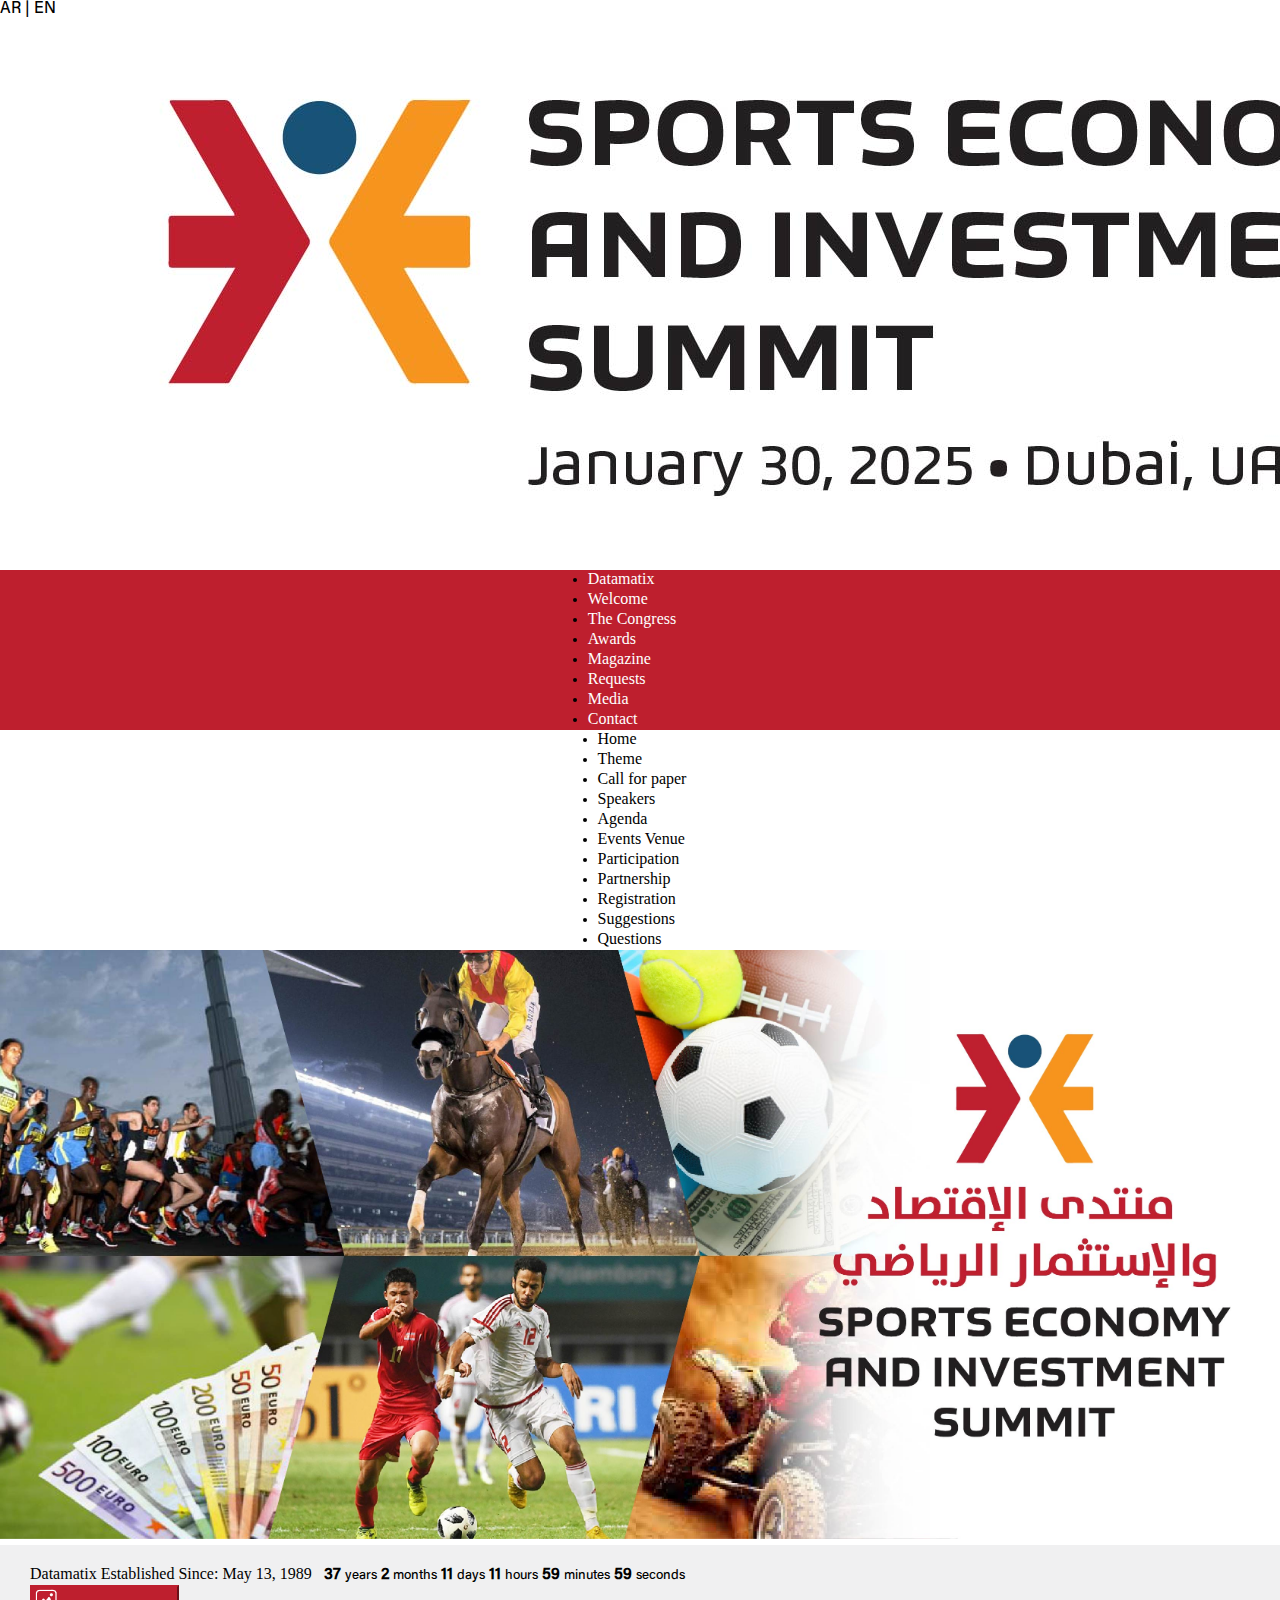
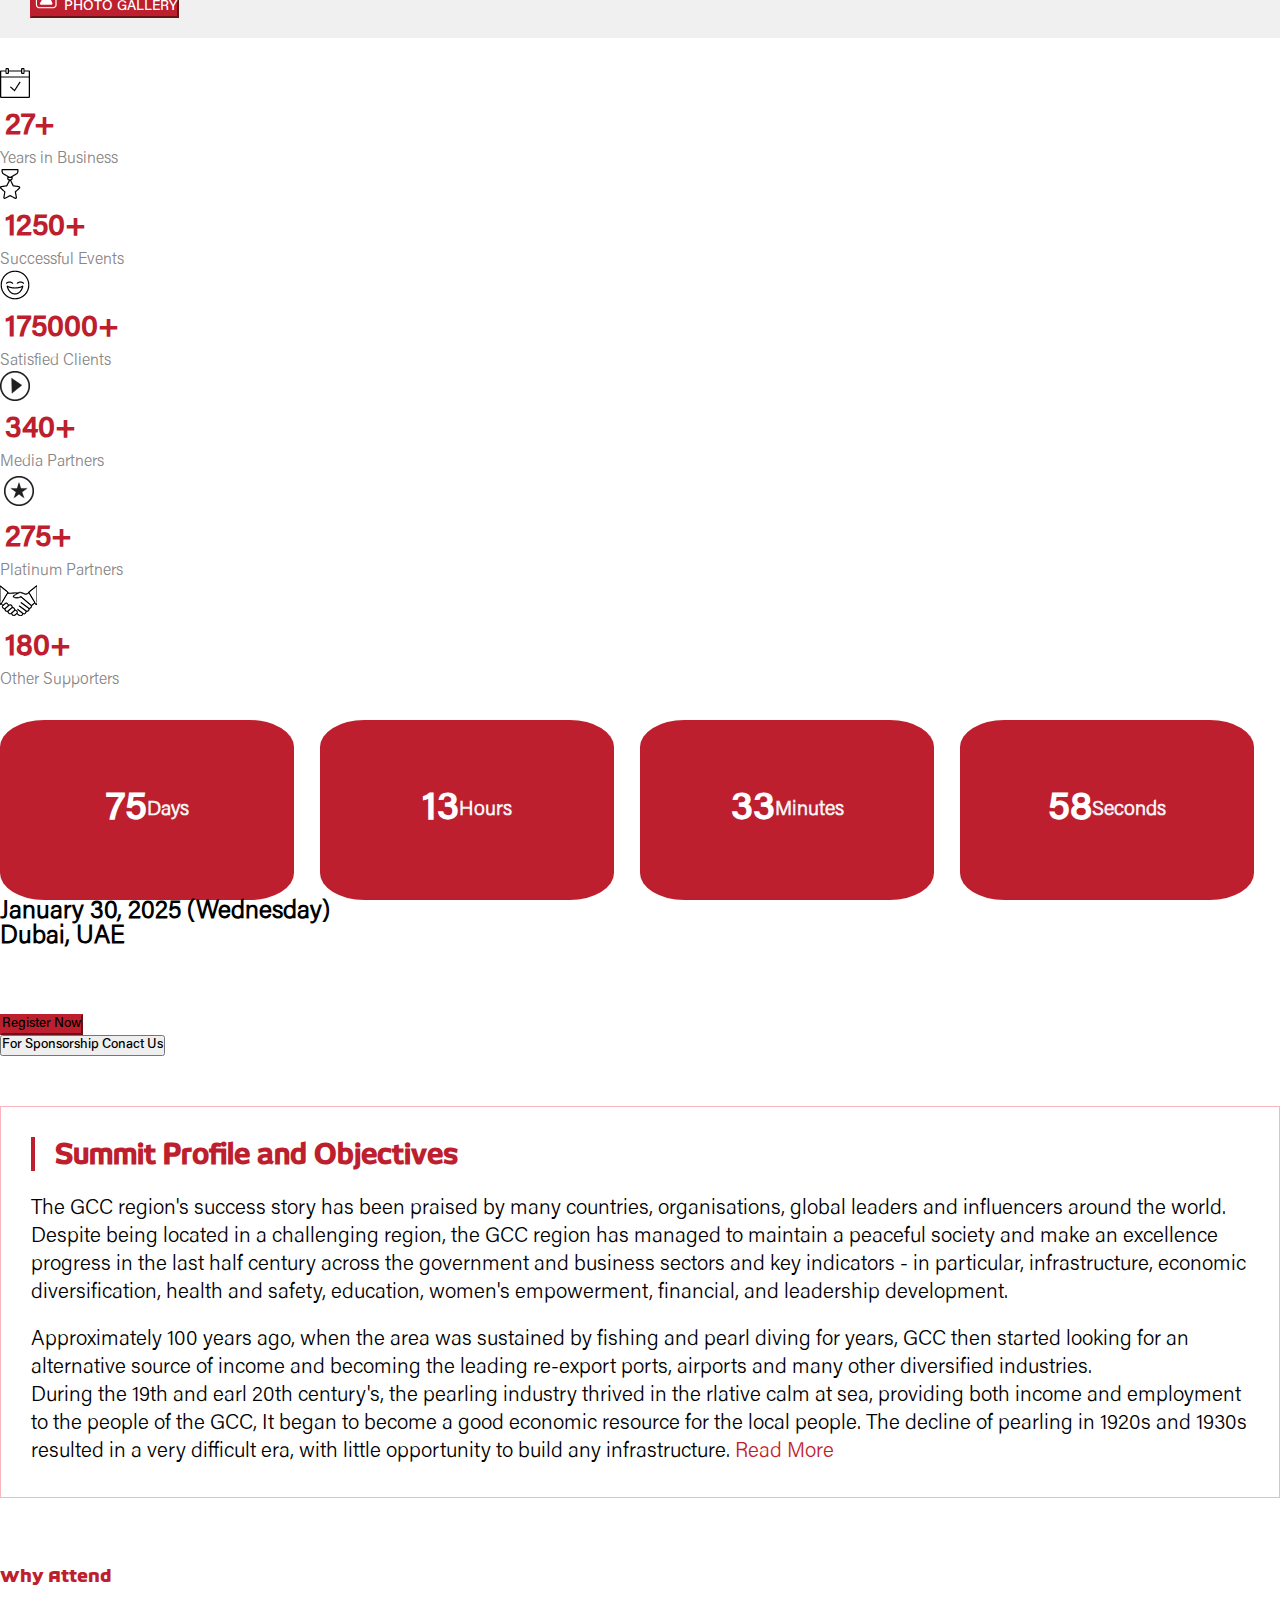
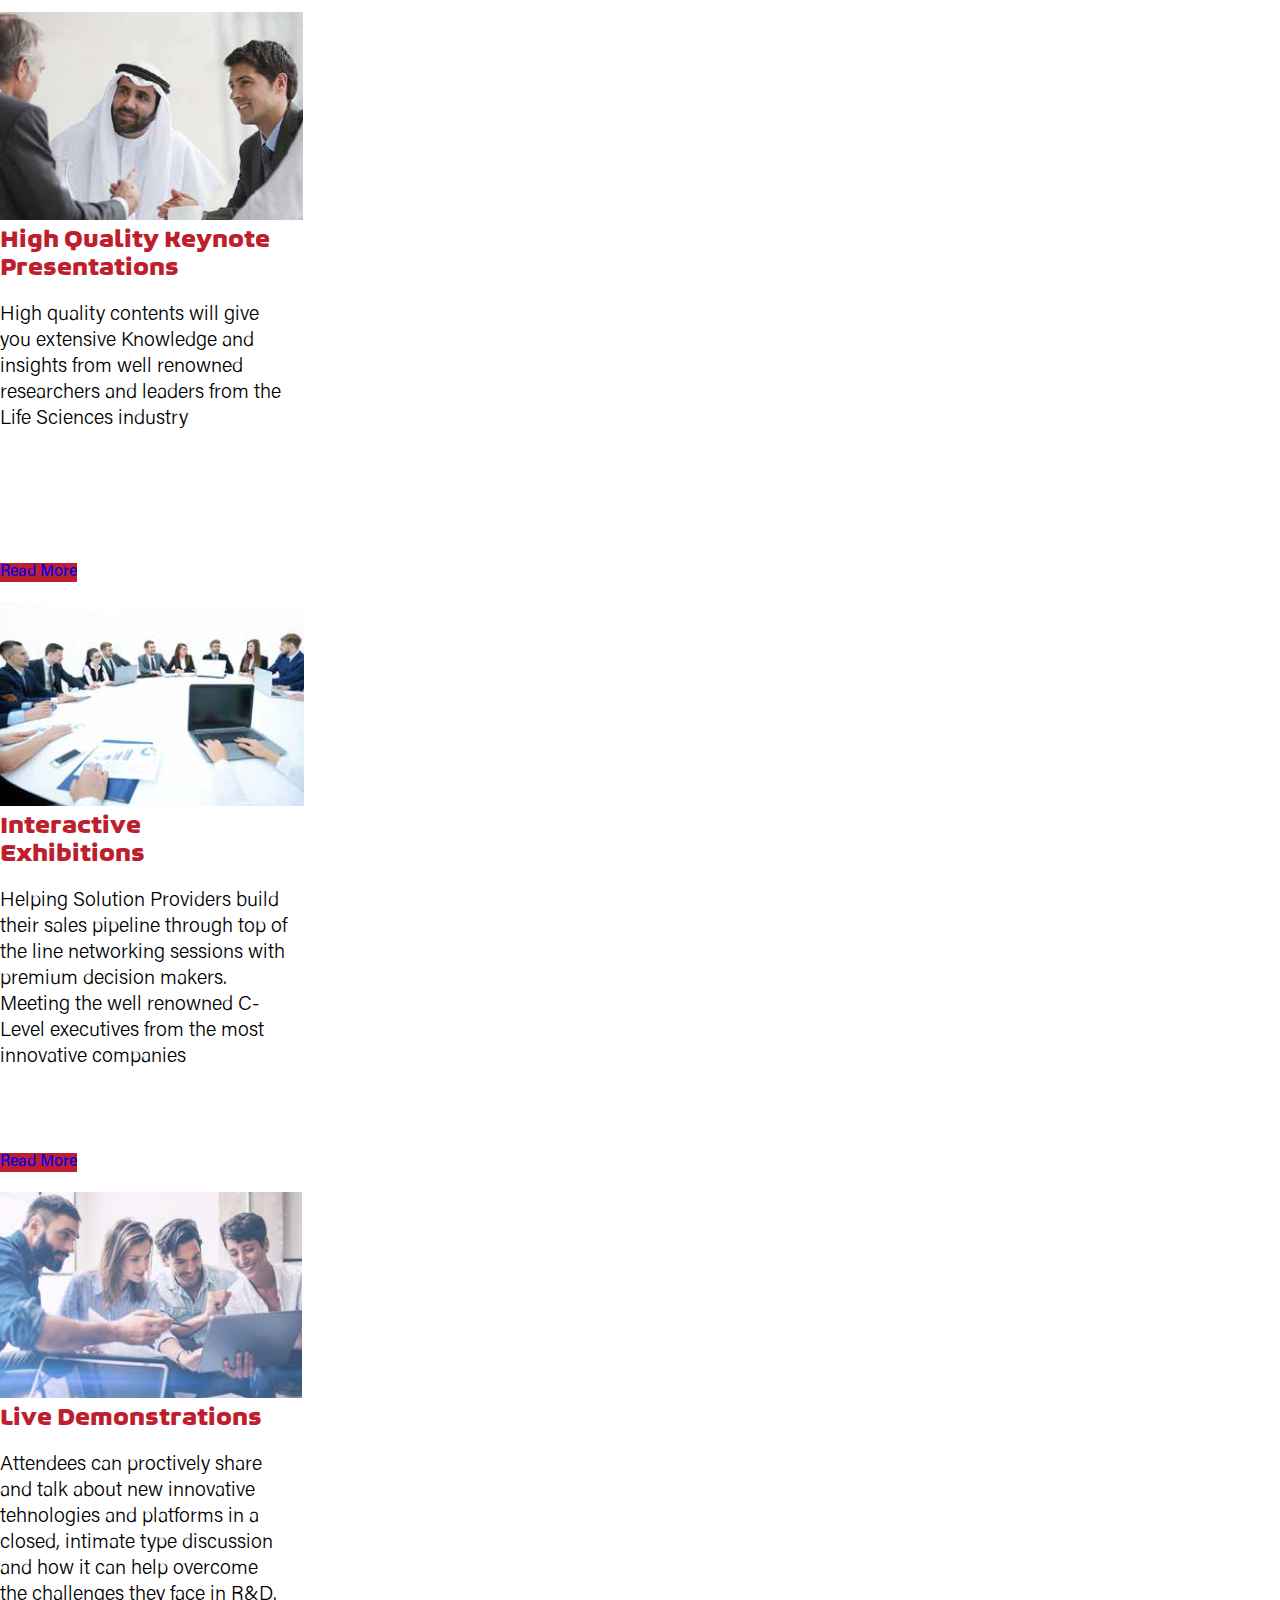
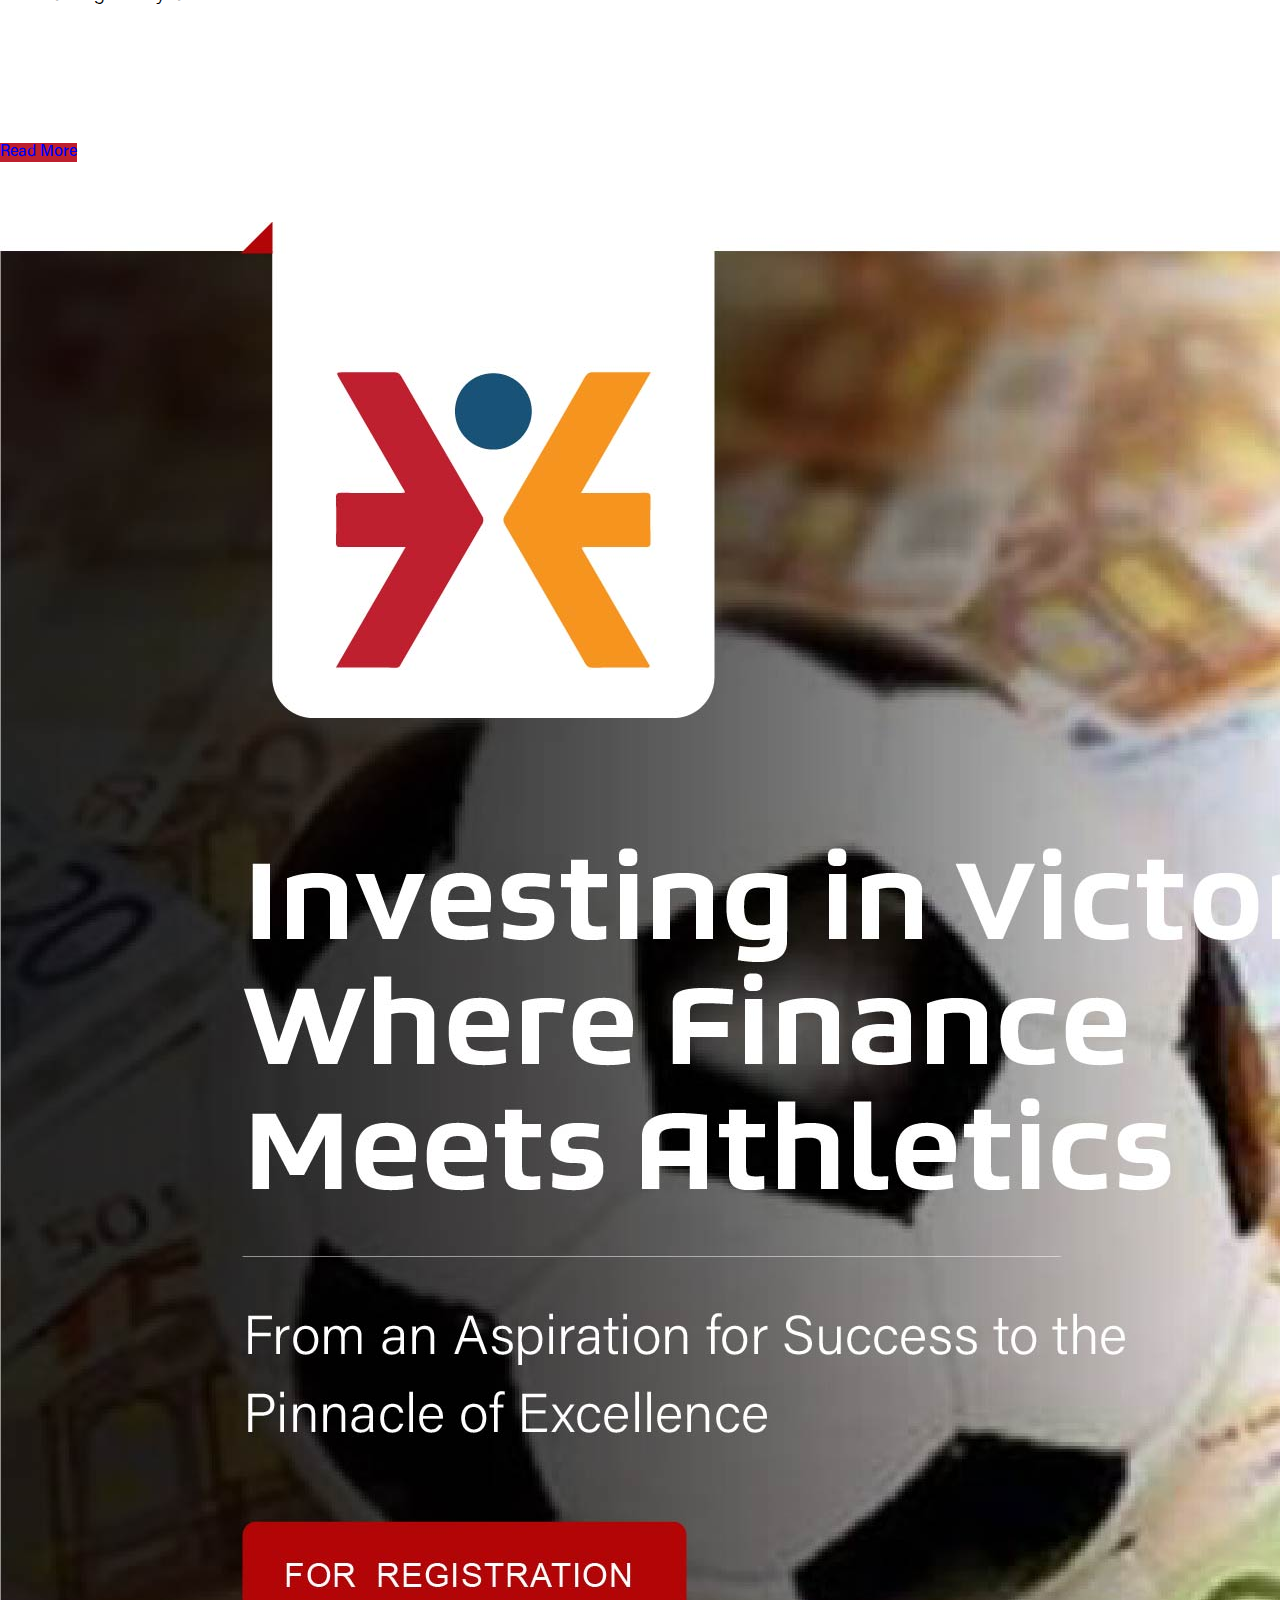
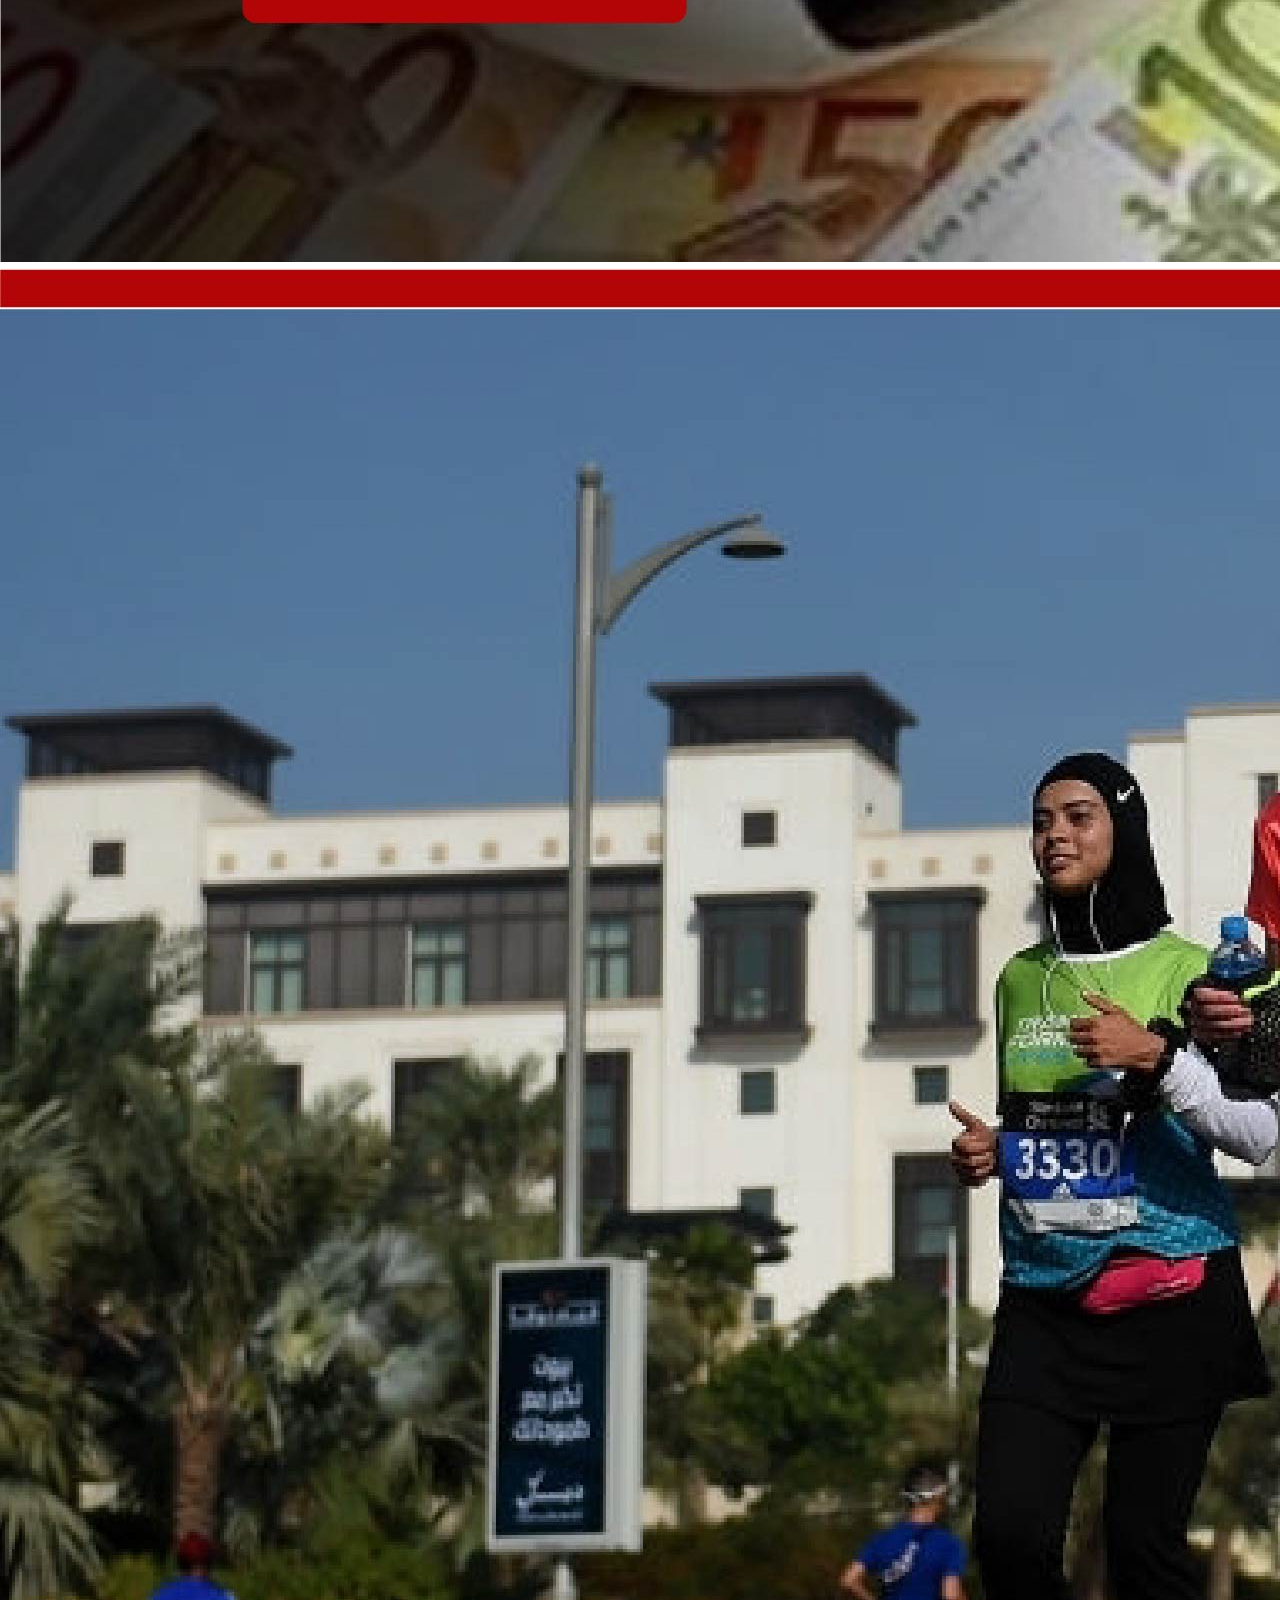
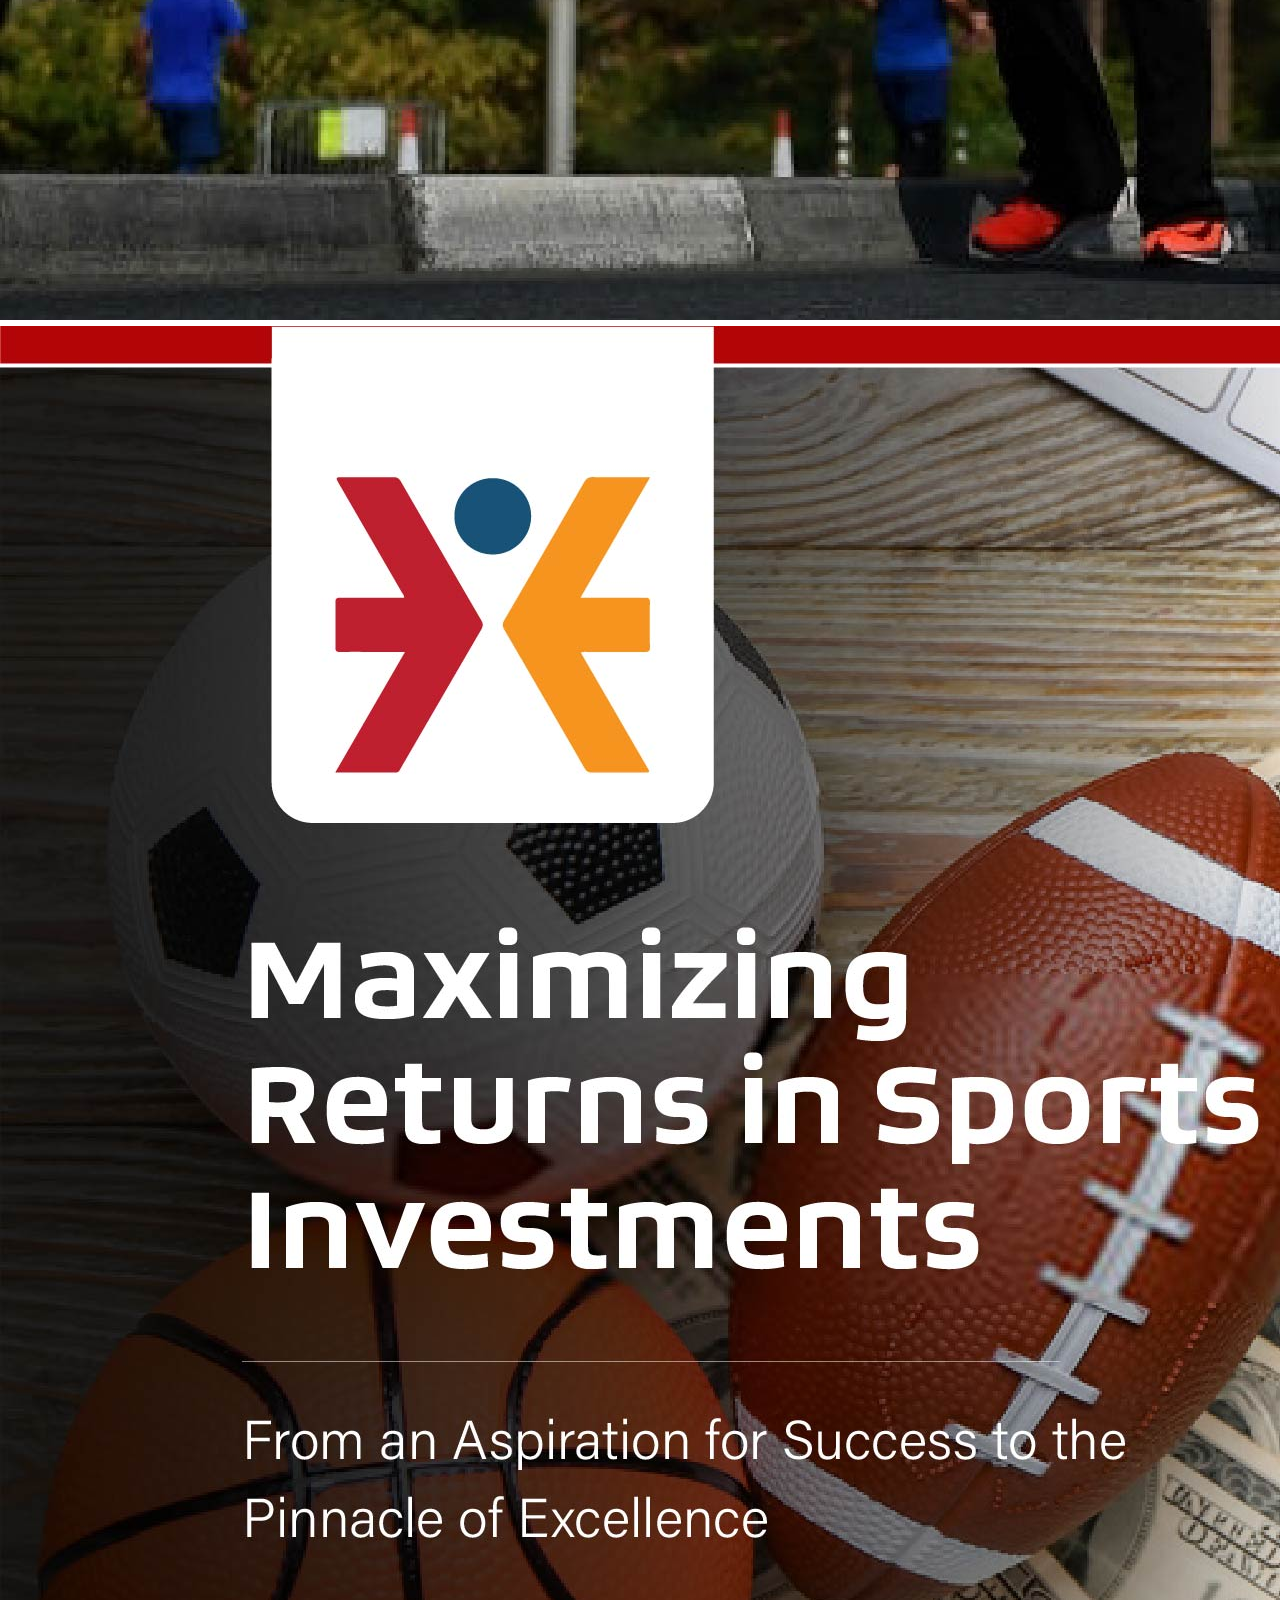
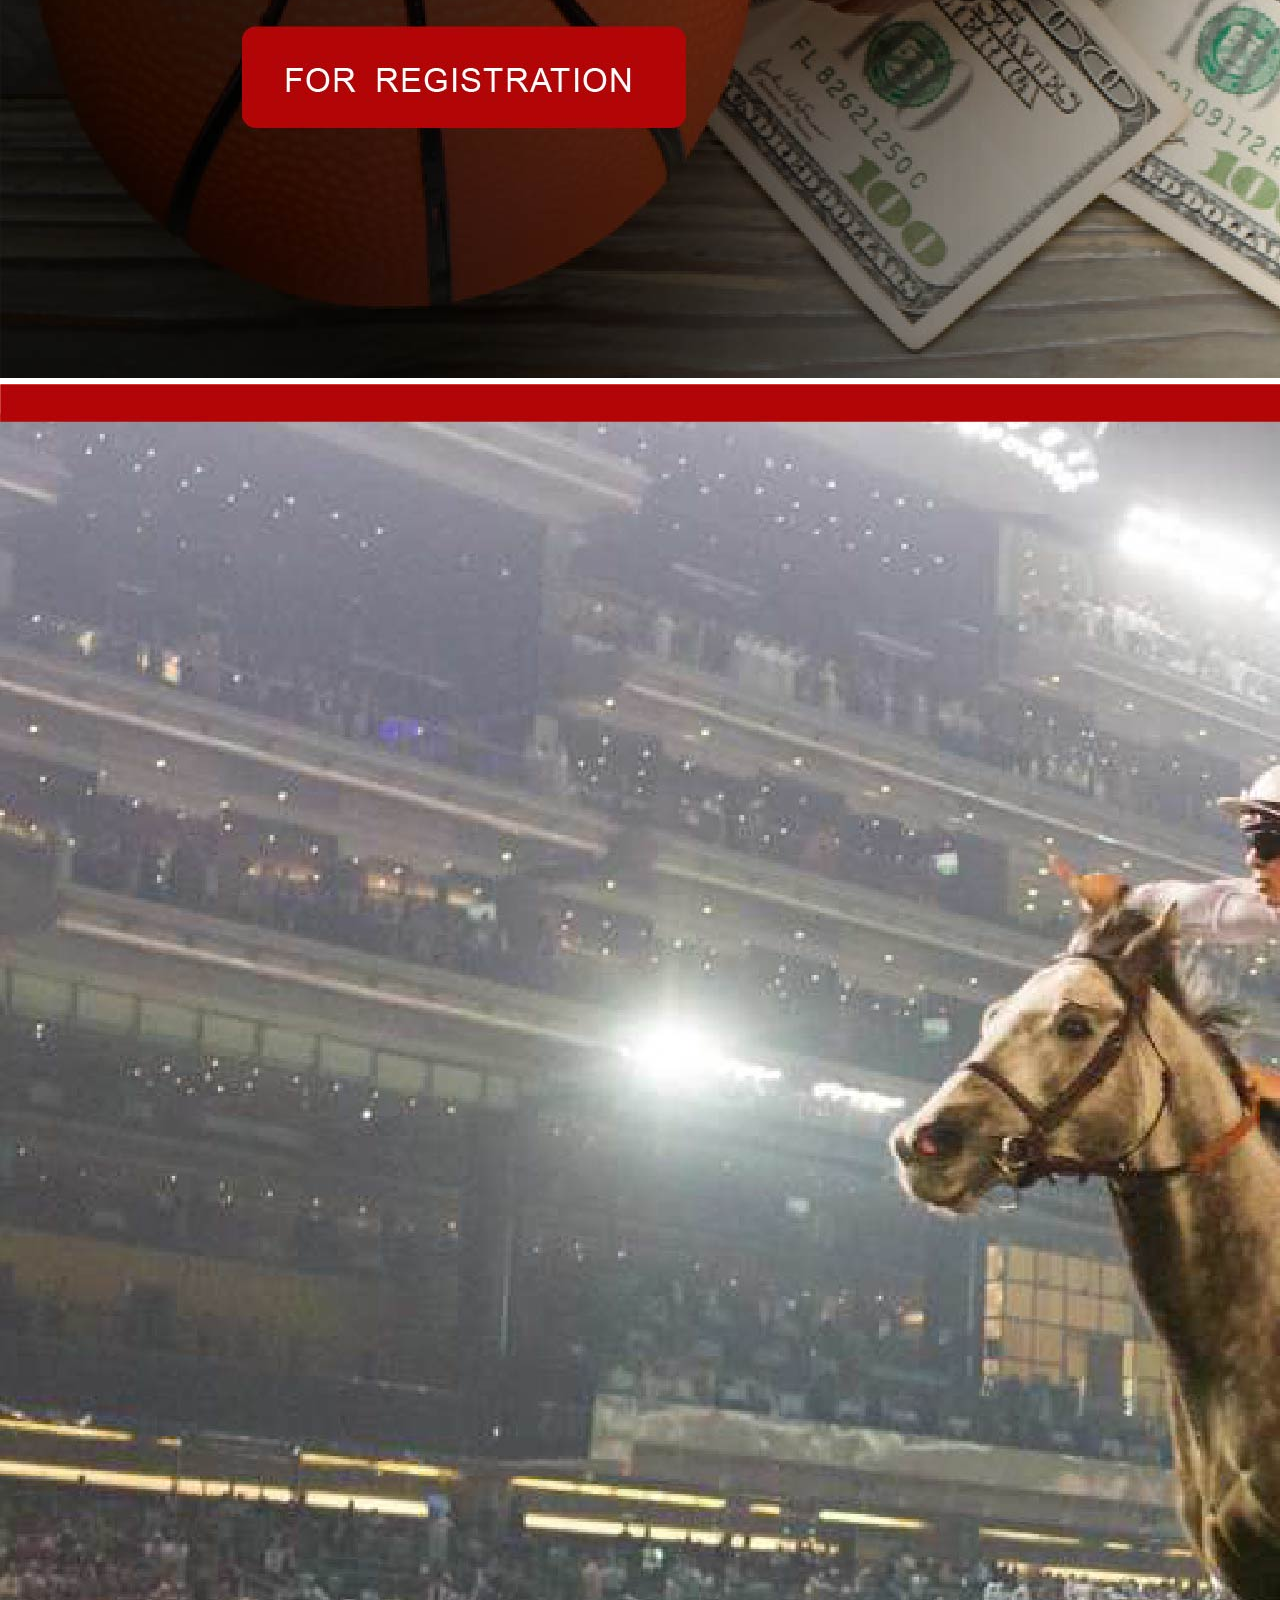
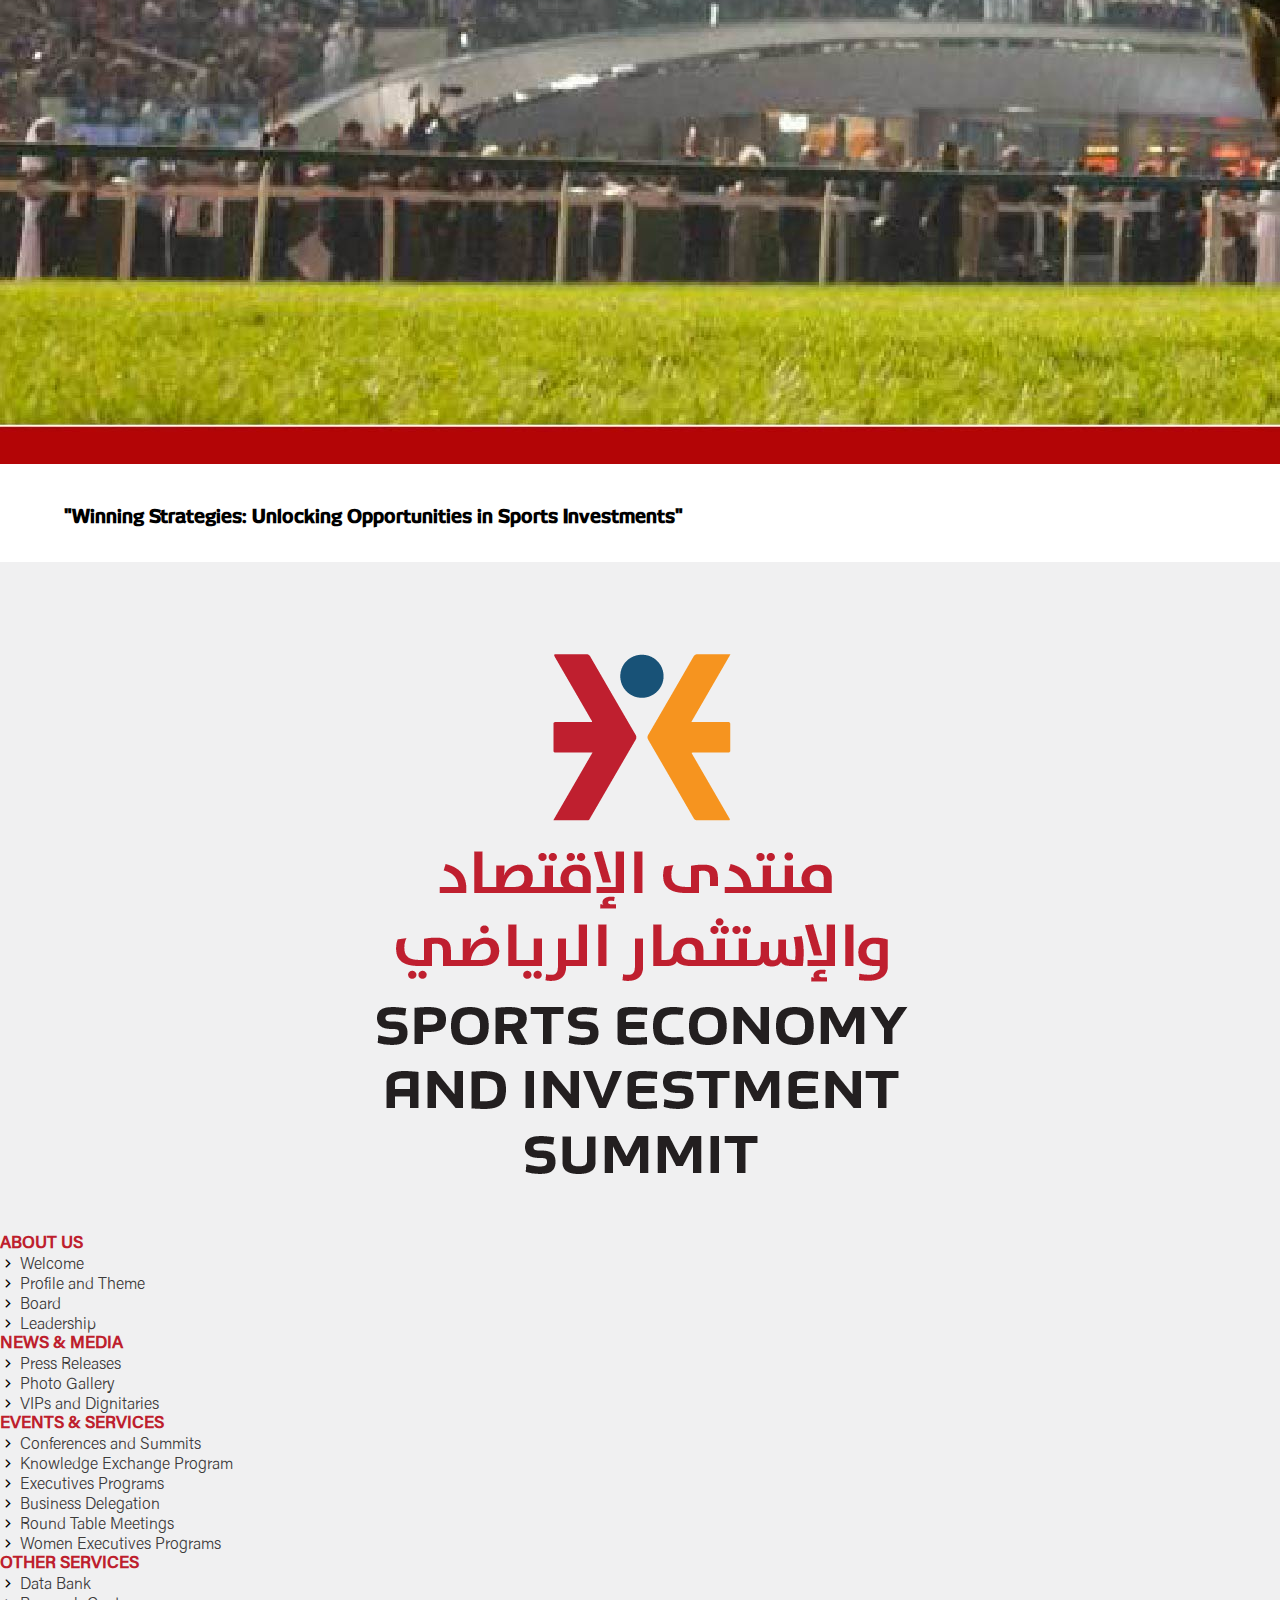
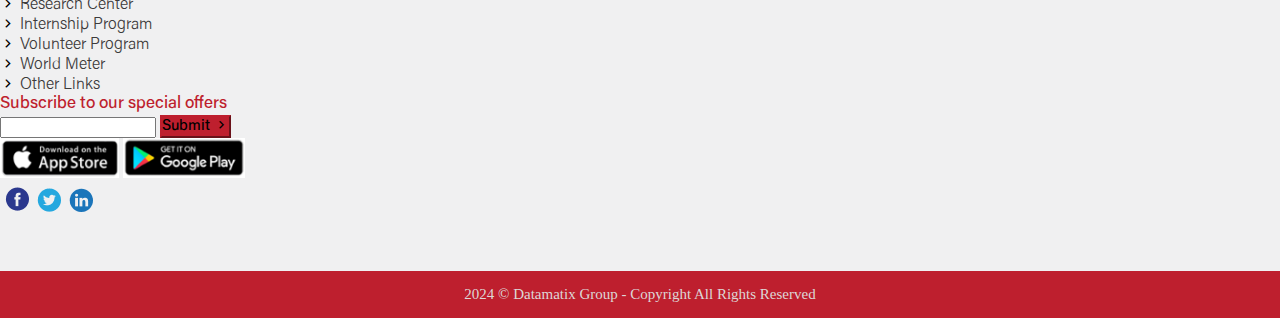
==== commit 62a72033: "upd" ====
--- a/index.html
+++ b/index.html
@@ -329,7 +329,7 @@
         <!-- end why-attend -->
 
         <!-- start leaders -->
-        <div class="leaders">
+        <!-- <div class="leaders">
             <div class="container">
                 <h4>Investing in the Future of Sports</h4>
                 <h6>Speakers</h6>
@@ -380,7 +380,7 @@
                     </div>
                 </div>
             </div>
-        </div>
+        </div> -->
         <!-- end leaders -->
 
         <!-- start makers-attend -->
